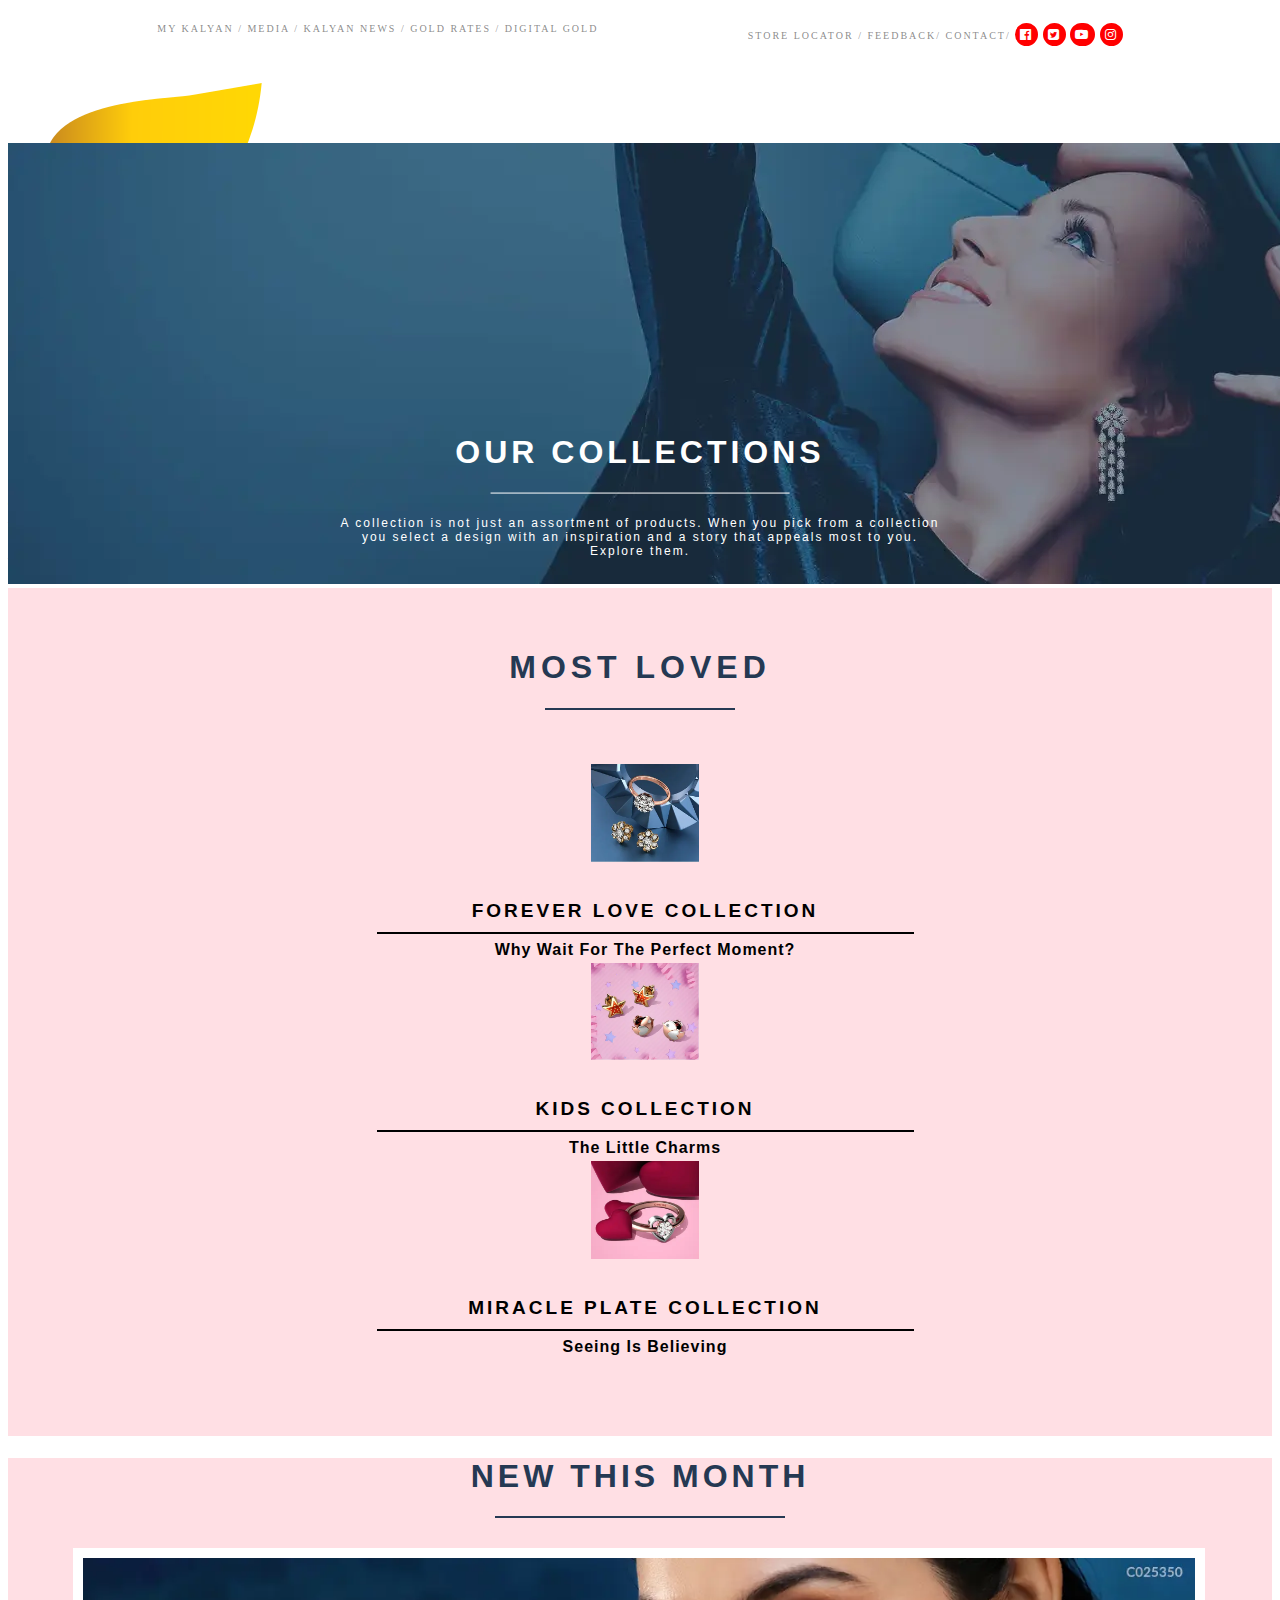
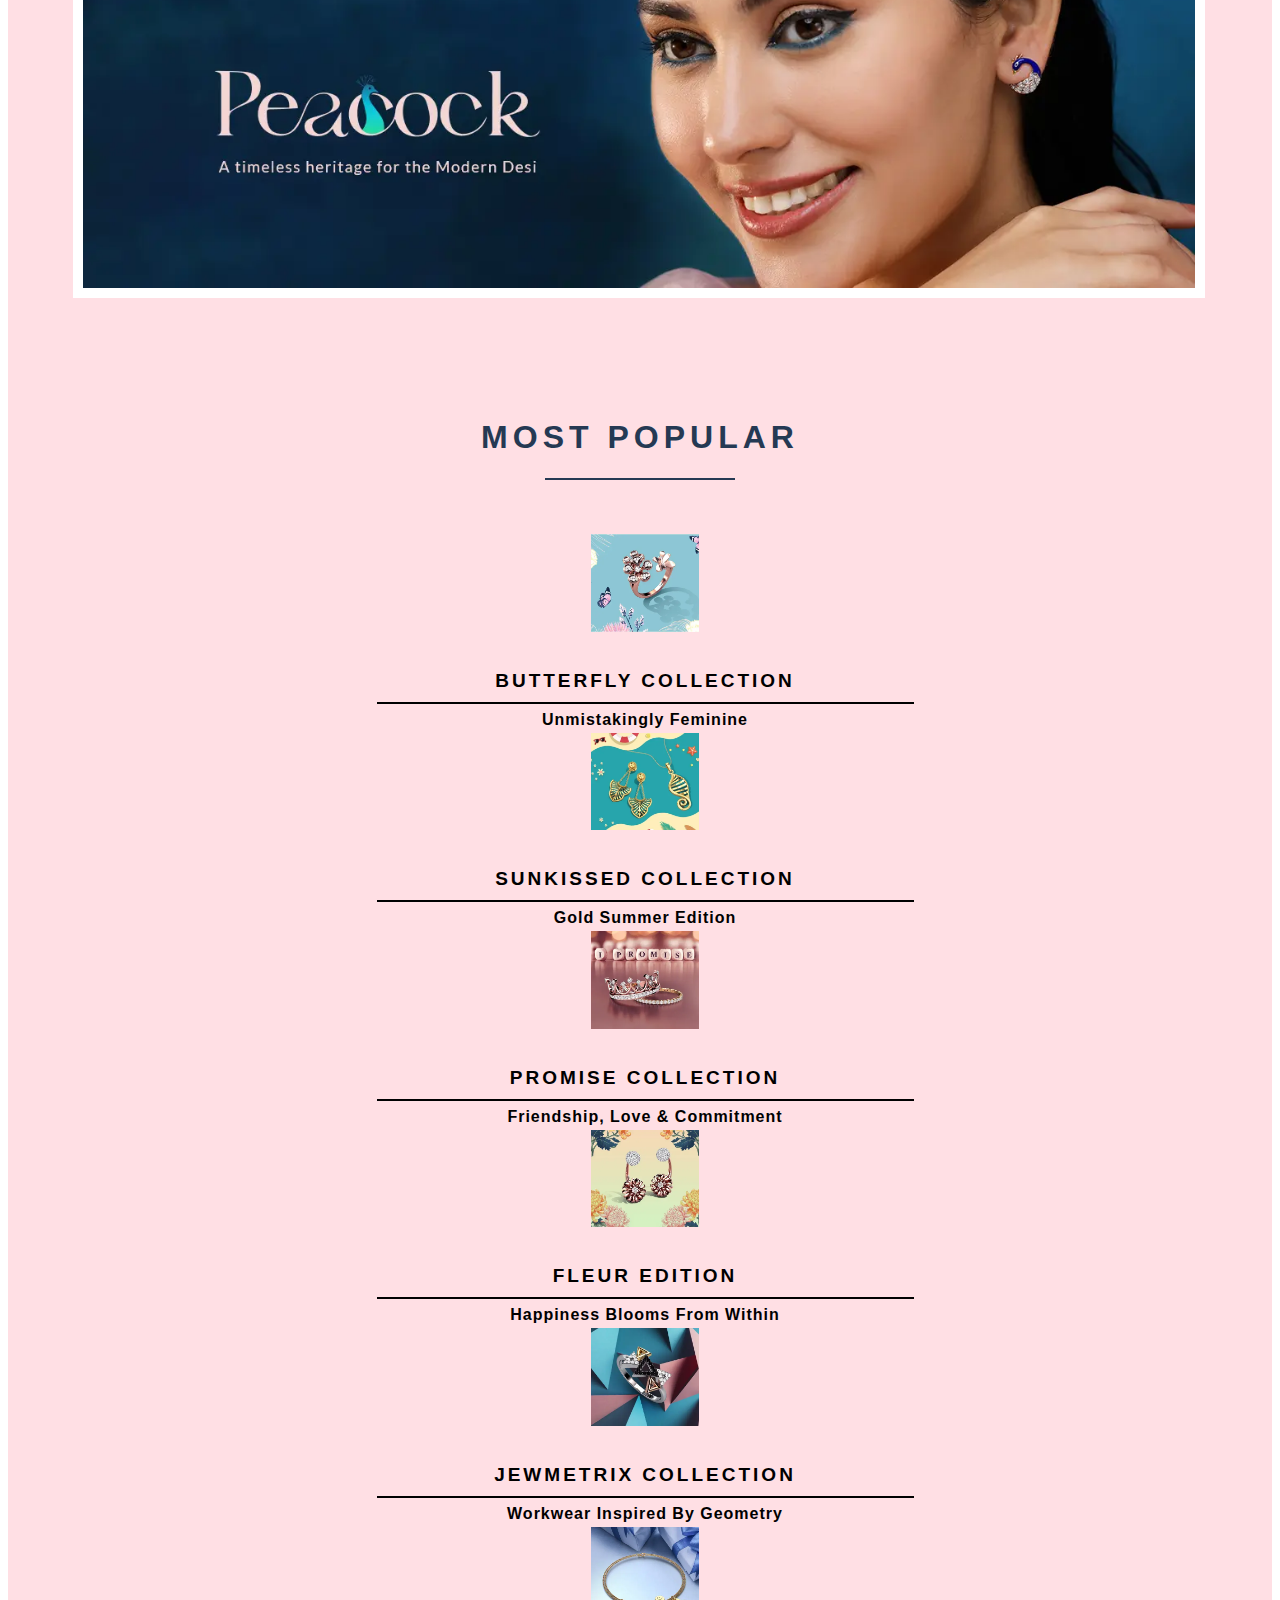
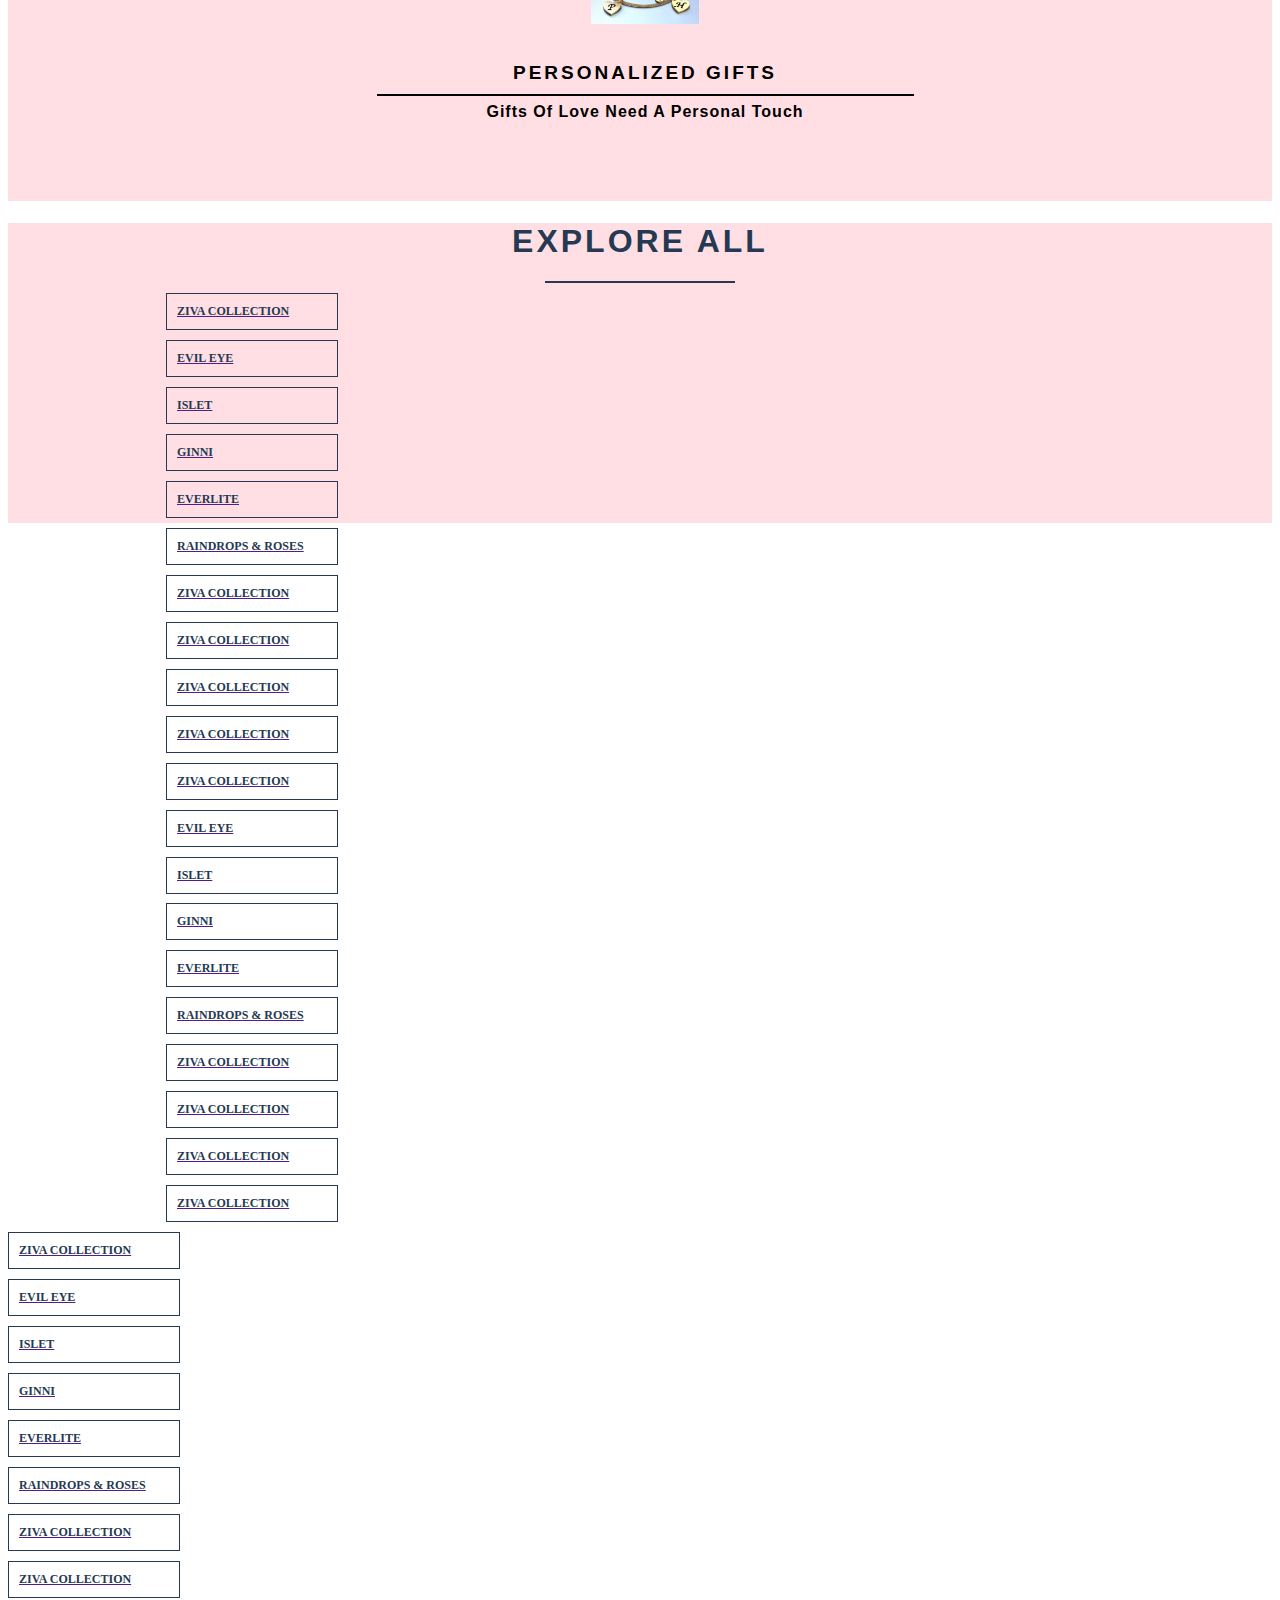
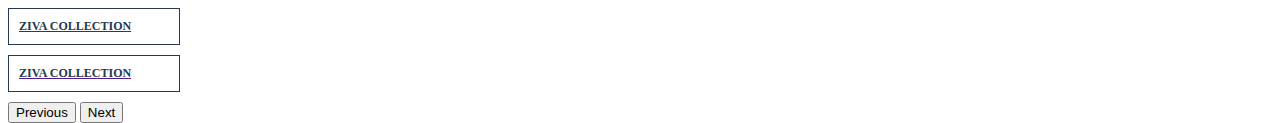
==== index.html @ 97c2c092 "added" ====
<!DOCTYPE html>
<html lang="en">
<head>
    <meta charset="UTF-8">
    <meta name="viewport" content="width=device-width, initial-scale=1.0">
    <title>Kalyan</title>
    <link href="https://cdn.jsdelivr.net/npm/bootstrap@5.1.3/dist/css/bootstrap.min.css" rel="stylesheet" integrity="sha384-1BmE4kWBq78iYhFldvKuhfTAU6auU8tT94WrHftjDbrCEXSU1oBoqyl2QvZ6jIW3" crossorigin="anonymous">
    <link rel="stylesheet" href="./css/style.css">
    <link rel="stylesheet" href="https://cdnjs.cloudflare.com/ajax/libs/font-awesome/4.7.0/css/font-awesome.min.css">
</head>
<body>
   <div class="container-fluid">
    <div class="container-fluid parent">
      
        <div class="left">
          <a href="">MY KALYAN /</a>
          <a href="">MEDIA /</a>
          <a href=""> KALYAN NEWS /</a>
          <a href=""> GOLD RATES /</a>
          <a href="">DIGITAL GOLD </a>
        </div>  
        <div class="right">
          <a href="">STORE LOCATOR /</a>
          <a href="">FEEDBACK/</a>
          <a href="">CONTACT/</a>
          
  
          <i class="fa fa-facebook-official" aria-hidden="true"></i>
          <i class="fa fa-twitter-square" aria-hidden="true"></i>
          <i class="fa fa-youtube-play" aria-hidden="true"></i>
          <i class="fa fa-instagram" aria-hidden="true"></i>
        </div>
      </div>
   <div class="container-fluid">
    <div class="row nav">
        <div class="col-lg-2 pb-5"><img src="./images/kalyan k logo.png" alt=""></div>
        <div class="col-lg-10">
            <div class="row">
                <div class="col-lg"><a href=""><span>OUR BRANDS</span></a></div>
                <div class="col-lg"><a href="">MUHURAT</a></div>
                <div class="col-lg"><a href="">SHOP ONLINE</a></div>
                <div class="col-lg"><a href="">JEWELLERY</a></div>
                <div class="col-lg"><a href="">ABOUT US</a></div>
                <div class="col-lg"><a href="">GIFT CARD</a></div>
                <div class="col-lg"><a href="">AMBASSADORS</a></div>
                <div class="col-lg"><a href="">INVESTORS</a></div>
                        
            </div>
        </div>
    </div>
   </div>

   <div class="banner">
    <div class="banimg"><img src="./images/banner.jpeg" alt=""></div>
    <div class="banlabel">
        <h1>OUR COLLECTIONS</h1>
        <div class="border1"></div>
        <P>A collection is not just an assortment of products. When you pick from a collection <br>
        you select a design with an inspiration and a story that appeals most to you. <br>Explore them.</P>
    </div>
    
   </div>

   <!-- most loved -->
   <!-- <div class="container-fluid most">

    <div class="heading1">
        <h2>MOST LOVED</h2>
        <div class="border2"></div>
        <div class="row mostlove ">
            <div class="col-lg-4 col-md-6 col-sm-12 img1 p-3"><img src="./images/miracleCollection.webp" alt="" ></div>
            <div class="col-lg-4 col-md-6 col-sm-12 img2 p-3"><img src="./images/kidsCollection.webp" alt=""></div>
            <div class="col-lg-4 col-md-6 col-sm-12 img3 p-3"><img src="./images/foreoverLoveCollection.webp" alt=""></div>
        </div>
    </div>

   </div> -->
   <!-- <div class="most-love">
        <h1 class="">MOST LOVED</h1>
        <div class="ul-most-love"></div>
        <div class="row images">
            <div class="col-lg-4 col-md-4 col-sm-12">
                <div class="p-2  bg-light mostimg1"><a href=""><img src="./images/miracleCollection.webp" alt="" class="w-100 h-100"></a>
                    <div class="mask flex-center rgba-rd-strong"><a href=""
                        class="position-absolute top-50 start-50 translate-middle">VIEW COLLECTIONS</a></div> 
                     
                </div>
                <div class="miracletxt">MIRACLE PLATE COLLECTION</div>   
                <div class="ul-miracletext"></div>
                <div class="txt-undr-miracle">Seeing Is Believing</div>
            </div>
            <div class="col-lg-4 col-md-4 col-sm-12">
                <div class="p-2  bg-light mostimg1"><a href=""><img src="./images/kidsCollection.webp " alt="" class="w-100 h-100"></a>
                    <div class="mask flex-center rgba-rd-strong"><a href=""
                        class="position-absolute top-50 start-50 translate-middle">VIEW COLLECTIONS</a></div></div>
                <div class="miracletxt">KIDS COLLECTION</div>
                <div class="ul-miracletext"></div>
                <div class="txt-undr-miracle">The Little Charms</div>
        </div>

        <div class="col-lg-4 col-md-4 col-sm-12">
            <div class="p-2  bg-light mostimg1"><a href=""><img src="./images/foreoverLoveCollection.webp " alt="" class="w-100 h-100"></a>
                <div class="mask flex-center rgba-rd-strong"><a href=""
                    class="position-absolute top-50 start-50 translate-middle">VIEW COLLECTIONS</a></div></div>
            <div class="miracletxt">FOREVER LOVE COLLECTION</div>
            <div class="ul-miracletext"></div>
            <div class="txt-undr-miracle">Why Wait For The Perfect Moment?</div>
    </div>
    

   </div>
   </div> -->

   <!-- most love -->

   <div class="most-loved">
    <h1 class="">MOST LOVED</h1>
    <div class="ul-most-loved"></div>
    <div class="row images-collection">
        <div class="col-lg-4 col-md-4 col-sm-12">
            <div class="p-1 bg-light colction-img"><a href=""><img src="./images/miracleCollection.webp"
                        alt="" class="w-100"></a>
                <div class="hide-btn"><a href=""
                        class="">VIEW COLLECTIONS</a></div>
            </div>
            <div>
                <div class="miracle-text">FOREVER LOVE COLLECTION</div>
                <div class="ul-miracle"></div>
                <div class="text-under-miracle">Why Wait For The Perfect Moment?</div>
            </div>
        </div>
        <div class="col-lg-4 col-md-4 col-sm-12">
            <div class="p-1 bg-light colction-img"><a href=""> <img src="./images/kidsCollection.webp" alt=""
                        class="w-100"></a> <div class="hide-btn">    <a href=""
                            class="">VIEW COLLECTIONS</a></div></div>
                            <div>
                                <div class="miracle-text">KIDS COLLECTION</div>
                                <div class="ul-miracle"></div>
                                <div class="text-under-miracle">The Little Charms</div>
                            </div>
        </div>
        <div class="col-lg-4 col-md-4 col-sm-12">
            <div class="p-1 bg-light colction-img"><a href=""> <img src="./images/foreoverLoveCollection.webp" alt="" class="w-100"></a> <div class="hide-btn"><a href=""
                            class="">VIEW COLLECTIONS</a></div></div>
                            <div>
                                <div class="miracle-text">MIRACLE PLATE COLLECTION</div>
                                <div class="ul-miracle"></div>
                                <div class="text-under-miracle">Seeing Is Believing</div>
                            </div>
        </div>
    </div>
</div>

   <!-- new this month -->
   <div class="new month">
    <h1>NEW THIS MONTH</h1>
    <div class="ul-month"></div>
    <div class="peakokimg"><img src="./images/Peacock-Collection-Landing-Page-Banner.webp" alt=""></div>
   </div>

   <!-- most popular -->
    
   <div class="most-loved">
    <h1 class="">MOST POPULAR</h1>
    <div class="ul-most-loved"></div>
    <div class="row images-collection">
        <div class="col-lg-4 col-md-4 col-sm-12 mostpopular ">
            <div class="p-1 bg-light colction-img"><a href=""><img src="./images/butterFlyCollection.webp"
                        alt="" class="w-100"></a>
                <div class="hide-btn"><a href=""
                        class="">VIEW COLLECTIONS</a></div>
            </div>
            <div>
                <div class="miracle-text">BUTTERFLY COLLECTION</div>
                <div class="ul-miracle"></div>
                <div class="text-under-miracle">Unmistakingly Feminine</div>
            </div>
        </div>
        <div class="col-lg-4 col-md-4 col-sm-12 mostpopular">
            <div class="p-1 bg-light colction-img"><a href=""> <img src="./images/sunkissedCollection.webp" alt=""
                        class="w-100"></a> <div class="hide-btn">    <a href=""
                            class="">VIEW COLLECTIONS</a></div></div>
                            <div>
                                <div class="miracle-text">SUNKISSED COLLECTION</div>
                                <div class="ul-miracle"></div>
                                <div class="text-under-miracle">Gold Summer Edition</div>
                            </div>
        </div>
        <div class="col-lg-4 col-md-4 col-sm-12 mostpopular ">
            <div class="p-1 bg-light colction-img"><a href=""> <img src="./images/promiseRing.webp" alt="" class="w-100"></a> <div class="hide-btn"><a href=""
                            class="">VIEW COLLECTIONS</a></div></div>
                            <div>
                                <div class="miracle-text">PROMISE COLLECTION</div>
                                <div class="ul-miracle"></div>
                                <div class="text-under-miracle">Friendship, Love & Commitment</div>
                            </div>
        </div>
        <div class="col-lg-4 col-md-4 col-sm-12 mostpopular pt-5">
            <div class="p-1 bg-light colction-img"><a href=""><img src="./images/fluerEditions.webp"
                        alt="" class="w-100"></a>
                <div class="hide-btn"><a href=""
                        class="">VIEW COLLECTIONS</a></div>
            </div>
            <div>
                <div class="miracle-text">FLEUR EDITION</div>
                <div class="ul-miracle"></div>
                <div class="text-under-miracle">Happiness Blooms From Within</div>
            </div>
        </div>
        <div class="col-lg-4 col-md-4 col-sm-12 mostpopular pt-5">
            <div class="p-1 bg-light colction-img"><a href=""><img src="./images/gewmetricCollection.webp"
                        alt="" class="w-100"></a>
                <div class="hide-btn"><a href=""
                        class="">VIEW COLLECTIONS</a></div>
            </div>
            <div>
                <div class="miracle-text">JEWMETRIX COLLECTION</div>
                <div class="ul-miracle"></div>
                <div class="text-under-miracle">Workwear Inspired By Geometry</div>
            </div>
        </div>
        <div class="col-lg-4 col-md-4 col-sm-12 mostpopular pt-5">
            <div class="p-1 bg-light colction-img"><a href=""><img src="./images/personalizeGifts.webp"
                        alt="" class="w-100"></a>
                <div class="hide-btn"><a href=""
                        class="">VIEW COLLECTIONS</a></div>
            </div>
            <div>
                <div class="miracle-text">PERSONALIZED GIFTS</div>
                <div class="ul-miracle"></div>
                <div class="text-under-miracle">Gifts Of Love Need A Personal Touch</div>
            </div>
        </div>
    </div>
</div>

              <!-- explore all -->

    <div class="container-fluid explore">
        <h1>EXPLORE ALL</h1>
        <div class="ul-explore"></div>

        <div id="carouselExampleControls" class="carousel slide" data-bs-ride="carousel">
            <div class="carousel-inner">
              <div class="carousel-item active caro-main">
                <div class="row caro-row pt-5">
                    <div class="col-lg col-md-6 col-sm-6">
                        <a href=""><h2>ZIVA COLLECTION</h2></a>     
                    </div>
                    <div class="col-lg col-md-6 col-sm-6">
                        <a href=""><h2>EVIL EYE</h2></a>     
                    </div>
                    <div class="col-lg col-md-6 col-sm-6">
                        <a href=""><h2>ISLET</h2></a>     
                    </div>
                    <div class="col-lg col-md-6 col-sm-6">
                        <a href=""><h2>GINNI</h2></a>     
                    </div>
                    <div class="col-lg col-md-6 col-sm-6">
                        <a href=""><h2>EVERLITE</h2></a>     
                    </div>
                </div>
                <div class="row caro-row">
                    <div class="col-lg col-md-6 col-sm-6">
                        <a href=""><h2>RAINDROPS & ROSES</h2></a>     
                    </div>
                    <div class="col-lg col-md-6 col-sm-6">
                        <a href=""><h2>ZIVA COLLECTION</h2></a>     
                    </div>
                    <div class="col-lg col-md-6 col-sm-6">
                        <a href=""><h2>ZIVA COLLECTION</h2></a>     
                    </div>
                    <div class="col-lg col-md-6 col-sm-6">
                        <a href=""><h2>ZIVA COLLECTION</h2></a>     
                    </div>
                    <div class="col-lg col-md-6 col-sm-6">
                        <a href=""><h2>ZIVA COLLECTION</h2></a>     
                    </div>
                </div>
              </div>
              <div class="carousel-item caro-main">
                <div class="row caro-row pt-5">
                    <div class="col-lg col-md-6 col-sm-6">
                        <a href=""><h2>ZIVA COLLECTION</h2></a>     
                    </div>
                    <div class="col-lg col-md-6 col-sm-6">
                        <a href=""><h2>EVIL EYE</h2></a>     
                    </div>
                    <div class="col-lg col-md-6 col-sm-6">
                        <a href=""><h2>ISLET</h2></a>     
                    </div>
                    <div class="col-lg col-md-6 col-sm-6">
                        <a href=""><h2>GINNI</h2></a>     
                    </div>
                    <div class="col-lg col-md-6 col-sm-6">
                        <a href=""><h2>EVERLITE</h2></a>     
                    </div>
                </div>
                <div class="row caro-row">
                    <div class="col-lg col-md-6 col-sm-6">
                        <a href=""><h2>RAINDROPS & ROSES</h2></a>     
                    </div>
                    <div class="col-lg col-md-6 col-sm-6">
                        <a href=""><h2>ZIVA COLLECTION</h2></a>     
                    </div>
                    <div class="col-lg col-md-6 col-sm-6">
                        <a href=""><h2>ZIVA COLLECTION</h2></a>     
                    </div>
                    <div class="col-lg col-md-6 col-sm-6">
                        <a href=""><h2>ZIVA COLLECTION</h2></a>     
                    </div>
                    <div class="col-lg col-md-6 col-sm-6">
                        <a href=""><h2>ZIVA COLLECTION</h2></a>     
                    </div>
                </div>

                
              </div>
              <div class="carousel-item">
                <div class="row caro-row pt-5">
                    <div class="col-lg col-md-6 col-sm-6">
                        <a href=""><h2>ZIVA COLLECTION</h2></a>     
                    </div>
                    <div class="col-lg col-md-6 col-sm-6">
                        <a href=""><h2>EVIL EYE</h2></a>     
                    </div>
                    <div class="col-lg col-md-6 col-sm-6">
                        <a href=""><h2>ISLET</h2></a>     
                    </div>
                    <div class="col-lg col-md-6 col-sm-6">
                        <a href=""><h2>GINNI</h2></a>     
                    </div>
                    <div class="col-lg col-md-6 col-sm-6">
                        <a href=""><h2>EVERLITE</h2></a>     
                    </div>
                </div>
                <div class="row caro-row">
                    <div class="col-lg col-md-6 col-sm-6">
                        <a href=""><h2>RAINDROPS & ROSES</h2></a>     
                    </div>
                    <div class="col-lg col-md-6 col-sm-6">
                        <a href=""><h2>ZIVA COLLECTION</h2></a>     
                    </div>
                    <div class="col-lg col-md-6 col-sm-6">
                        <a href=""><h2>ZIVA COLLECTION</h2></a>     
                    </div>
                    <div class="col-lg col-md-6 col-sm-6">
                        <a href=""><h2>ZIVA COLLECTION</h2></a>     
                    </div>
                    <div class="col-lg col-md-6 col-sm-6">
                        <a href=""><h2>ZIVA COLLECTION</h2></a>     
                    </div>
                </div>
              </div>
              </div>
            </div>
            <button class="carousel-control-prev" type="button" data-bs-target="#carouselExampleControls" data-bs-slide="prev">
              <span class="carousel-control-prev-icon" aria-hidden="true"></span>
              <span class="visually-hidden">Previous</span>
            </button>
            <button class="carousel-control-next" type="button" data-bs-target="#carouselExampleControls" data-bs-slide="next">
              <span class="carousel-control-next-icon" aria-hidden="true"></span>
              <span class="visually-hidden">Next</span>
            </button>
          </div>
                

            </div>
   </div>

        

    

   
  












    <script src="https://cdn.jsdelivr.net/npm/@popperjs/core@2.10.2/dist/umd/popper.min.js" integrity="sha384-7+zCNj/IqJ95wo16oMtfsKbZ9ccEh31eOz1HGyDuCQ6wgnyJNSYdrPa03rtR1zdB" crossorigin="anonymous"></script>
<script src="https://cdn.jsdelivr.net/npm/bootstrap@5.1.3/dist/js/bootstrap.min.js" integrity="sha384-QJHtvGhmr9XOIpI6YVutG+2QOK9T+ZnN4kzFN1RtK3zEFEIsxhlmWl5/YESvpZ13" crossorigin="anonymous"></script>
</body>
</html>
---- css/style.css ----
@import url('https://fonts.googleapis.com/css2?family=Poppins:wght@200&family=Quicksand&display=swap');





  .parent{
    display: flex;
    flex-wrap:wrap;
    justify-content: space-evenly;
    letter-spacing: 2px;
    padding-top: 15px;
    font-size: x-small;
    
    height: 10px;

}
.parent a{
    text-decoration: none;
    color: rgba(128, 128, 128, 0.905);

}
.parent a:hover{
    color: black;
}
.parent i{
    padding-left: 20px;
    border: 3px solid red;
    background-color: red;
    font-size: small;
    border-radius: 100px;
    color:white;
    padding:2px;
   

}
.parent i:hover{
    color: black;
}   
.container-fluid{
    
    height: 60px;
}
.nav-bar{
    display: flex;
    flex-wrap: wrap;
    height: 50px;
    width: 100%;
    justify-content: space-between;
    position: relative;
    
}
.left img{
    height: 50px;
    margin-right:0 ;
    position: absolute;
    margin-right: 10px;
    bottom: 30px;
    left: 4%;
    
}
.right-nav a{
    margin-right: 50px;
    
    text-decoration: none;
    color: #777171;
    text-align: center;
    font-family:-apple-system,BlinkMacSystemFont,"Segoe UI",Roboto,"Helvetica Neue",Arial,sans-serif,"Apple Color Emoji","Segoe UI Emoji","Segoe UI Symbol";
    font-size: 15px;
    font-weight: 600;
}
.right-nav span{
    border-bottom: 2px solid red;
    color: red;
}
.right-nav a:hover{
    color: red;
    border-bottom: 2px solid red;
}


/* 
.row a{
    text-decoration: none;
    color: rgb(114, 113, 113);
    font-family: 'Poppins', sans-serif;
font-family: 'Quicksand', sans-serif;
font-weight: bold;

    font-size: small;
    margin-right: 20px;
    text-align: center;
    
}
.container-fluid .row{
    /* padding-top: 20px; */
/* }

.nav a:hover{
    border-bottom: 2px solid red;
    color: red;
}
.row span{
    border-bottom: 2px solid red;
    color: red;
}
.row img{
    height: 70px;
    padding-bottom: 5px;
    margin-left: 10px;
} */ */
.banner img{
    /* background-size: cover; */
    width:10% !important;
    position: relative;
}
.banlabel{
    position: absolute;
    top: 55%;
    left: 50%;
    transform: translate(-50%,-50%);
    
    
}
.banlabel p{
    text-align: center;
    padding-top: 10px;
    color: white;
    margin-bottom: 20px;
    font-family: Arial, Helvetica, sans-serif;
    letter-spacing: 2px;
    font-size: 12px;
    
}
.banlabel h1{
   
    
    color: white;
    font-weight: 600;
    letter-spacing: 4px;
    text-align: center;
    font-family: 'Lato', sans-serif;
  
}
.border1{
    border-bottom: 1px solid rgb(255, 255, 255);
    width: 50%;
   margin: auto;
    
    
}

                           /* ////////////////////MOST LOVE///////////// */
/* .most-love{
    background-color: rgb(250, 220, 224);
    height: 600px;
}
 .most-love h1{
    text-align: center;
    padding-top: 20px;
    font-family: system-ui, -apple-system, BlinkMacSystemFont, 'Segoe UI', Roboto, Oxygen, Ubuntu, Cantarell, 'Open Sans', 'Helvetica Neue', sans-serif;
    letter-spacing: 5px;
 }
 .mostimg1{
    padding-left: 70px;
 }
 .mostimg1 img{
    padding-right: 20px;
 }
 .ul-most-love{
    border-bottom: 2px solid black;
    width: 15%;
    margin-left: 530px;
 }
 .images{
    margin-left: 15px;
    padding-top: 40px;
 }
  .mostimg2{
    padding-left: 70px;
  }
  .mostimg2 img{
    padding-right: 20px;
 }
 .miracletxt{
    text-align: center;
    padding-top: 30px;
    letter-spacing: 3px ;
    font-family: 'Lato', sans-serif;
    font-weight: 500;
    font-size: large;
 }
 .ul-miracletext{
    border-bottom: 2px solid black;
    width: 50%;
    margin: auto;
    padding-top: 5px;
 }
 .txt-undr-miracle{
    text-align: center;
    font-family: 'Lato', sans-serif;
    font-weight: 500;
    font-size: large;
    padding-top: 10px;
 }
 .mostimg1 img:hover{
    filter: brightness(.3);
    transition: 0.5s;
 }
 .mostimg1{
    position: relative;
}
.mostimg1 a{
   
    color: white;
    text-decoration: none;
    border: 1px solid white;
   width: 210px;
   height: 40px;
   padding-top: 7px;
   
}
.mostimg1 a:hover{
    border: 2px solid white;
    color: white;
    display: inline;
} */
.most-loved{
    text-align: center;
    background-color: rgb(255, 223, 228);
    height: auto;
    width: 100%;
    padding-top: 40px;
    padding-bottom: 80px;
}
.most-loved h1{
    font-family:-ap ple-system,BlinkMacSystemFont,"Segoe UI",Roboto,"Helvetica Neue",Arial,sans-serif,"Apple Color Emoji","Segoe UI Emoji","Segoe UI Symbol";
    font-size: 32px;
    color: #253953;
    letter-spacing: 5px;
}
.ul-most-loved{
    border-bottom: 2px solid #253953;
    width: 190px;
    margin: auto;
}
.images-collection{
    padding-top: 50px;
   
    padding-left: 100px;
    padding-right: 90px;
}
.images-collection img{
    width: 10%;
    height: 10%;
}
.images-collection img:hover{
    /* -webkit-filter: brightness(.5); */
    filter: brightness(.3);
    transition: 0.5s;
}
.colction-img{
    position:relative;
}
.colction-img img{
    /* padding-right: px;
    padding-top: px; */
    padding: 4px;
}

.hide-btn {
    transition: .5s ease;
    opacity: 0;
    position: absolute;
    top: 50%;
    left: 50%;
    transform: translate(-50%, -50%);
    -ms-transform: translate(-50%, -50%);
    text-align: center;
  }
  .colction-img:hover img{
    filter: brightness(0.2);
  }
  
  .colction-img:hover .hide-btn {
    opacity: 1;
  }
  .colction-img:hover .hide-btn a{
    /* opacity: 1; */
    color: white;
  }

  .hide-btn a{
    text-decoration: none;
    color: white;
  }
  .hide-btn {
    background-color: transparent;
    color: white;
    font-size: 16px;
    padding: 16px 32px;
  }
  
.colction-img{
    position: relative;
}
.colction-img .hide-btn{
   color: white;
   text-decoration: none;
   border: 1px solid white;
   width: 270px;
   height: 60px;
   padding-top: 17px;
   opacity: 0;
   
}
.ul-miracle{
    border-bottom: 2px solid black;
    width: 50%;
    margin: auto;
    margin-bottom: 7px;
}
.miracle-text{
    font-size: 19px;
    letter-spacing: 3px;
    padding-top: 30px;
    padding-bottom: 10px;
    font-family: -apple-system,BlinkMacSystemFont,"Segoe UI",Roboto,"Helvetica Neue",Arial,sans-serif,"Apple Color Emoji","Segoe UI Emoji","Segoe UI Symbol";
    font-weight: 600;
}
.text-under-miracle{
    font-family: -apple-system,BlinkMacSystemFont,"Segoe UI",Roboto,"Helvetica Neue",Arial,sans-serif,"Apple Color Emoji","Segoe UI Emoji","Segoe UI Symbol";
    font-weight: 600;
    letter-spacing: 1px;
}



                   /*////////////////////////////// new this month////////////////////////////////////////// */

.new.month{
    background-color: rgb(255, 223, 228);  
    height: 500px;
}
.new.month h1{
    text-align: center;
    color: #253953;
    font-family: -apple-system,BlinkMacSystemFont,"Segoe UI",Roboto,"Helvetica Neue",Arial,sans-serif,"Apple Color Emoji","Segoe UI Emoji","Segoe UI Symbol";
    letter-spacing: 4px;
}
.ul-month{
    border-bottom: 2px solid #253953;
    width: 23%;
    margin: auto;
}
.peakokimg img {
    width: 88%;
    margin-top: 30px;
    margin-left: 65px;
    border: 10px solid white;
    

}
.explore{
    background-color:  rgb(255, 223, 228);
    height: 300px;
}
.explore h1{
    text-align: center;
    letter-spacing: 3px;
    color: #253953;
    font-family:  -apple-system,BlinkMacSystemFont,"Segoe UI",Roboto,"Helvetica Neue",Arial,sans-serif,"Apple Color Emoji","Segoe UI Emoji","Segoe UI Symbol";

}
.ul-explore{
    border-bottom: 2px solid #253953;
    width: 15%;
    margin: auto;
}

.caro-row h2{
    font-size: 12px;
    color: #253953;
    border: 1px solid #253953;
    padding: 10px;
    font-weight: bold;
    width: 150px;
}
.caro-main .caro-row{
    width: 75%;
    margin: auto;
 
}
.caro-row h2:hover{
    background-color: #253953;
    color: white;
    transition: .5s;
}
/* explore */

.explore-all{
    background-color:  rgb(255, 223, 228);
    height: 300px;
}
.explore-all h1{
    text-align: center;
    letter-spacing: 4px;
    color: #253953;
    font-family:  -apple-system,BlinkMacSystemFont,"Segoe UI",Roboto,"Helvetica Neue",Arial,sans-serif,"Apple Color Emoji","Segoe UI Emoji","Segoe UI Symbol";

}
.caro-all{
    width: 75%;
    margin: auto;
    
    padding-left: 60px;
    padding-top: 5%;
}
.row-1 a{
    text-decoration: none;
}
.row-1 h2{
    font-size: 12px;
    color: #253953;
    border: 1px solid #253953;
    padding: 10px;
    text-align: center;
    font-weight: 600;
    width: 150px;
}
.icon {
    color:#253953;
    margin-top: 40px;
    padding: 22px 22px;
    font-weight: 200;
    border:1px solid #253953;
}
.row-1 h2:hover{
    background-color: #253953;
    color: white;
    transition: .5s;
}

       /* logo section */
.logo{
    width: 100%;
    background-color:  rgb(255, 223, 228);
    height: 400px;
}
.logo img{
    width: 70%;
    gap: 5px;
    cursor: pointer;
}
.logo span img {
    width:35%;
   justify-content: center;
}
.under1{
    text-align: right;
}
.under2{
    margin: 2%;
}
.rang {
    margin-top: 15px;
    width: 78%;
}
.ul-logo{
    border-bottom: 2px solid red;
    margin-top: 65px;
    width: 100%;
}

/* footer */

.bottom-bar1{
    height: 110px;
    background-color: #e6e7e2;
}
.bottom-bar1{
    display: flex;
    flex-wrap: wrap;
    gap: 5px;
    justify-content: center;
    
}
.right-icon{
    border: 2px solid red;
    padding: 4px;
    background-color: red;
    color: white;
    
}
.right-icon:hover{
    color: black;
}
.subscribe p{
    margin-top: 39px;
    border: 1px solid white;
    padding: 4px 4px;
    font-size: small;
    background-color: white;
    letter-spacing: 1px;

}
.email{
    margin-top: 38px;
    
}
.email input{
    border: none;
    padding: 3px;
}
.white{
    background-color: white;
    height: 300px;
    display: flex;
   
    
}
.b-left{
    width: 70%;
}
.b-right{
   width: 30%;
}
.left-child1{
    display: flex;
    margin-top: 40px;
   
    padding-left: 10%;
   gap: 5%;
}
.drop{
    border: 1px solid red;
    color: red;
    border-radius: 0px;
    letter-spacing: 1px;
    font-size: 10px;
    width: 155px;
}

.b-call i{
    font-size: small;
    color: red;
    border: 1px solid red;
    border-radius: 100%;
    padding: 5px 5px;
    
}
.b-call a{
    text-decoration: none;
    color: red;
    font-size: small;
    margin-left: 5px;
    font-family: 'Times New Roman', Times, serif;
}
.b-call a:hover{
    color: black;
}
.b-email{
    color: red;
    cursor: pointer;
    font-size: small;
    
}
.b-email:hover{
    color: black;
}
.b-logo i{
    padding-left: 7px;
    border: 3px solid red;
    background-color: red;
    font-size: small;
    border-radius: 100px;
    color:white;
    padding:2px;
   
}
.b-logo  span i{
    color: white;
    background-color:rgb(10, 189, 10);;
    border-color: rgb(10, 189, 10);
}
.left-child2{
    display: flex;
    margin-left: 10%;
    gap: 10%;
    padding-top: 10%;
}
.left-child2 p{
    font-size:x-small;
}
.ul-first{
        border-left: 1px solid black;
        height: 190px;
        
}
.b-right{
    margin-top: 50px;
}
.feedback{
    margin-top: 35px;
    gap: 20px;
    
}
.feedback input{
    border: none;
    border-bottom: 1px solid rgb(184, 181, 181);
    margin-bottom: 20px;
}
.feedback input::placeholder{
    
    font-size: small;
    font-family:Verdana, Geneva, Tahoma, sans-serif;
}
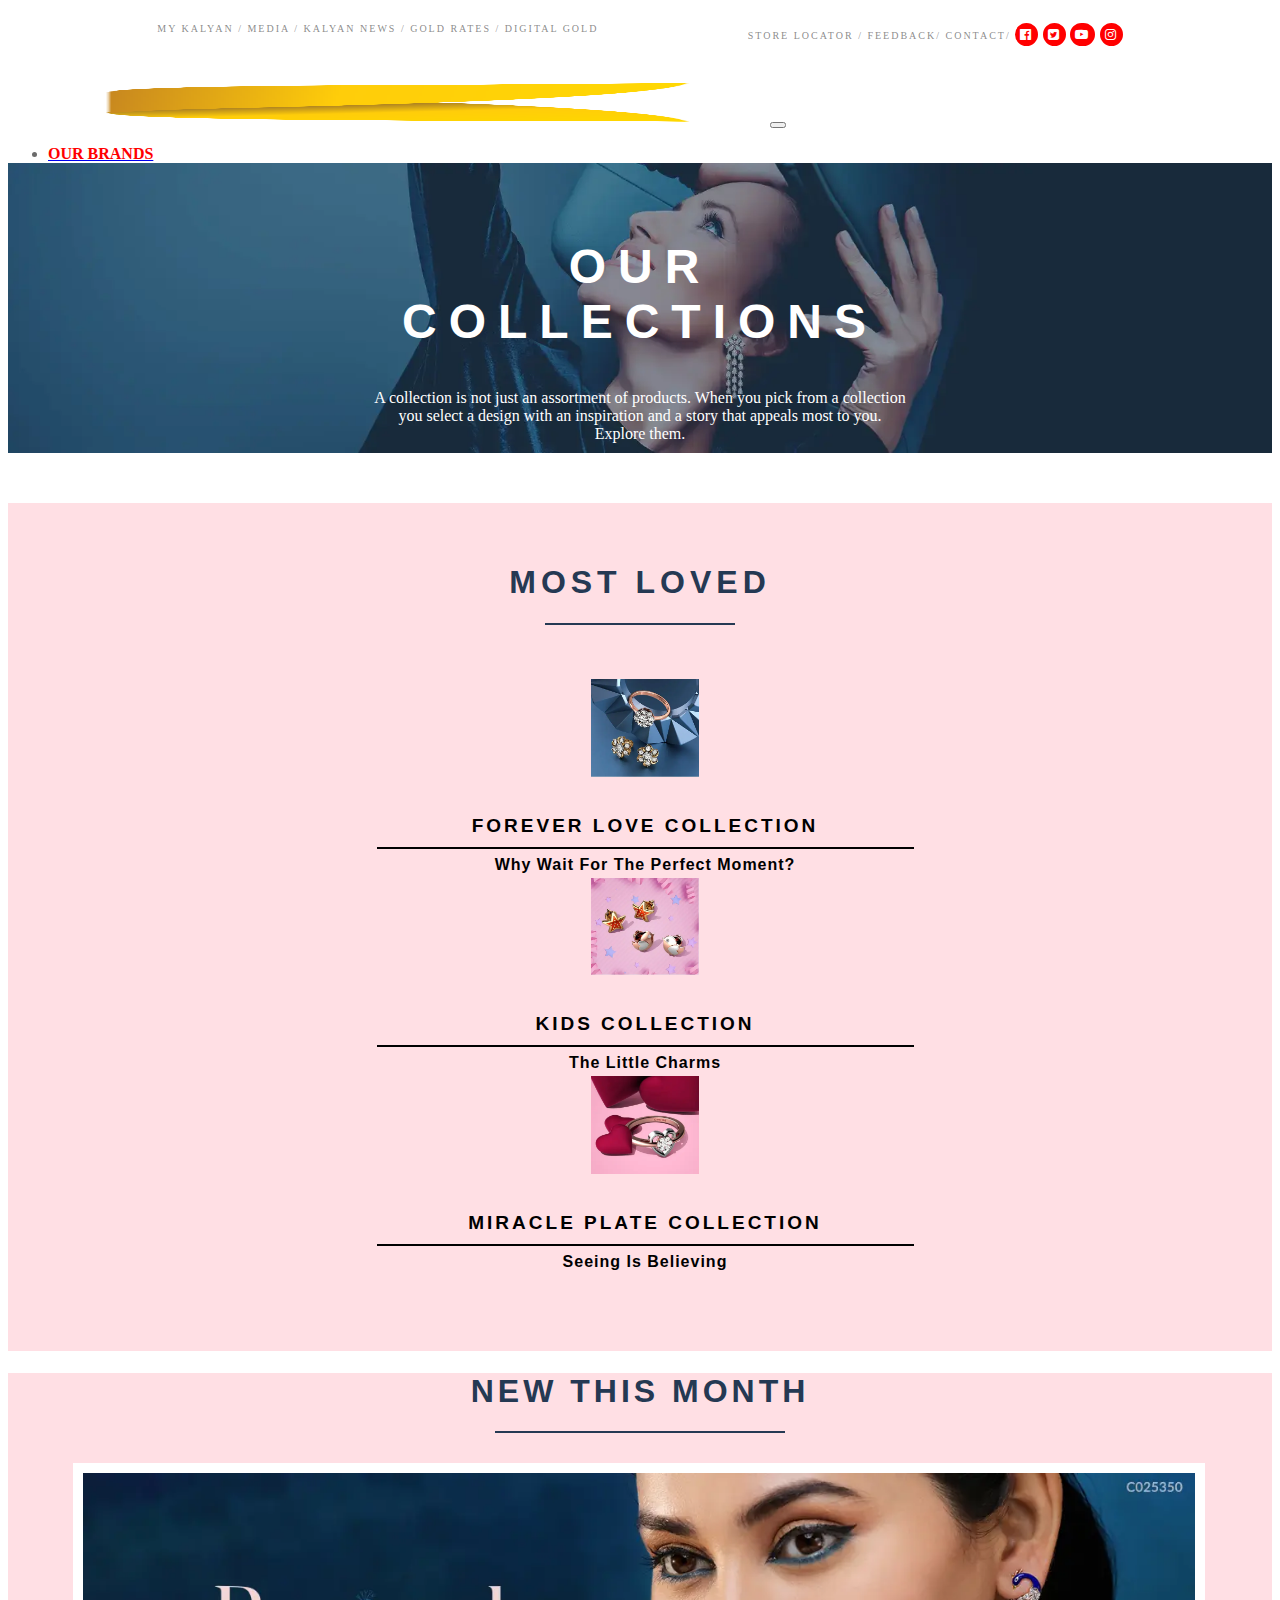
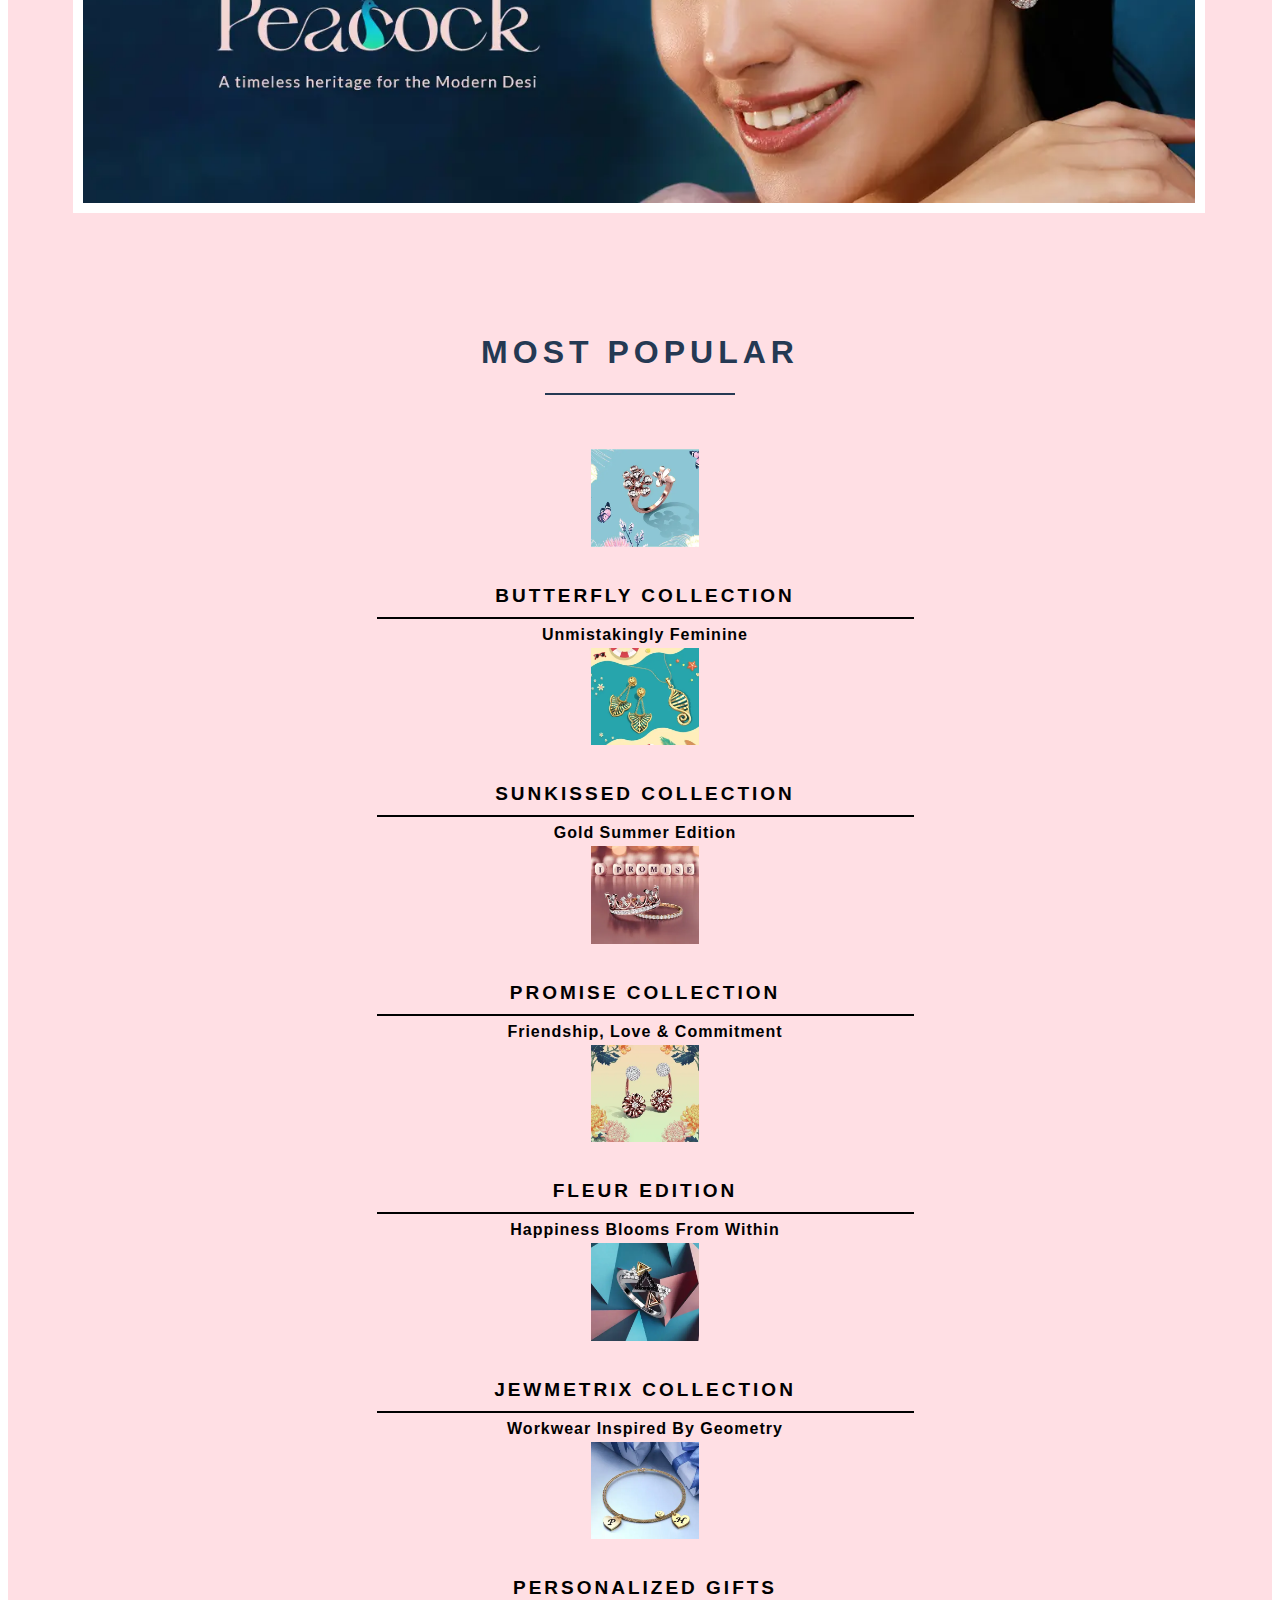
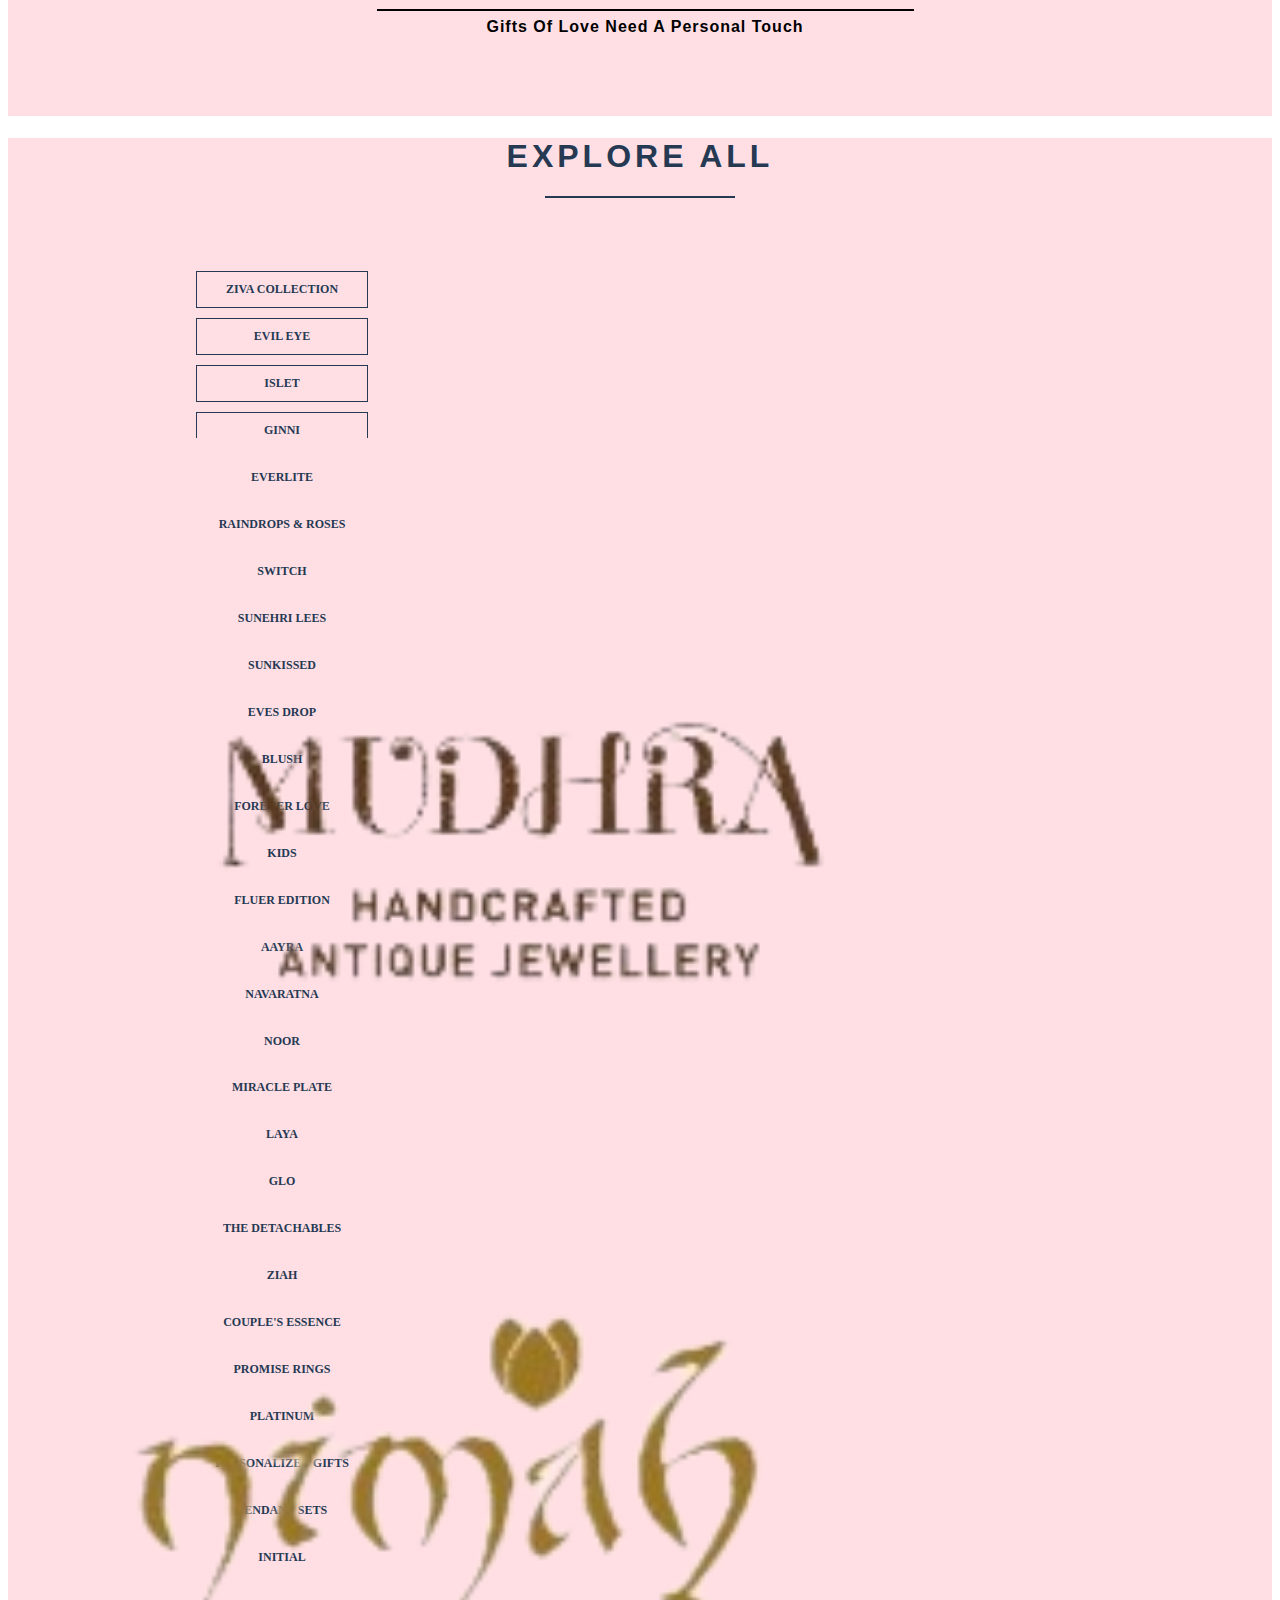
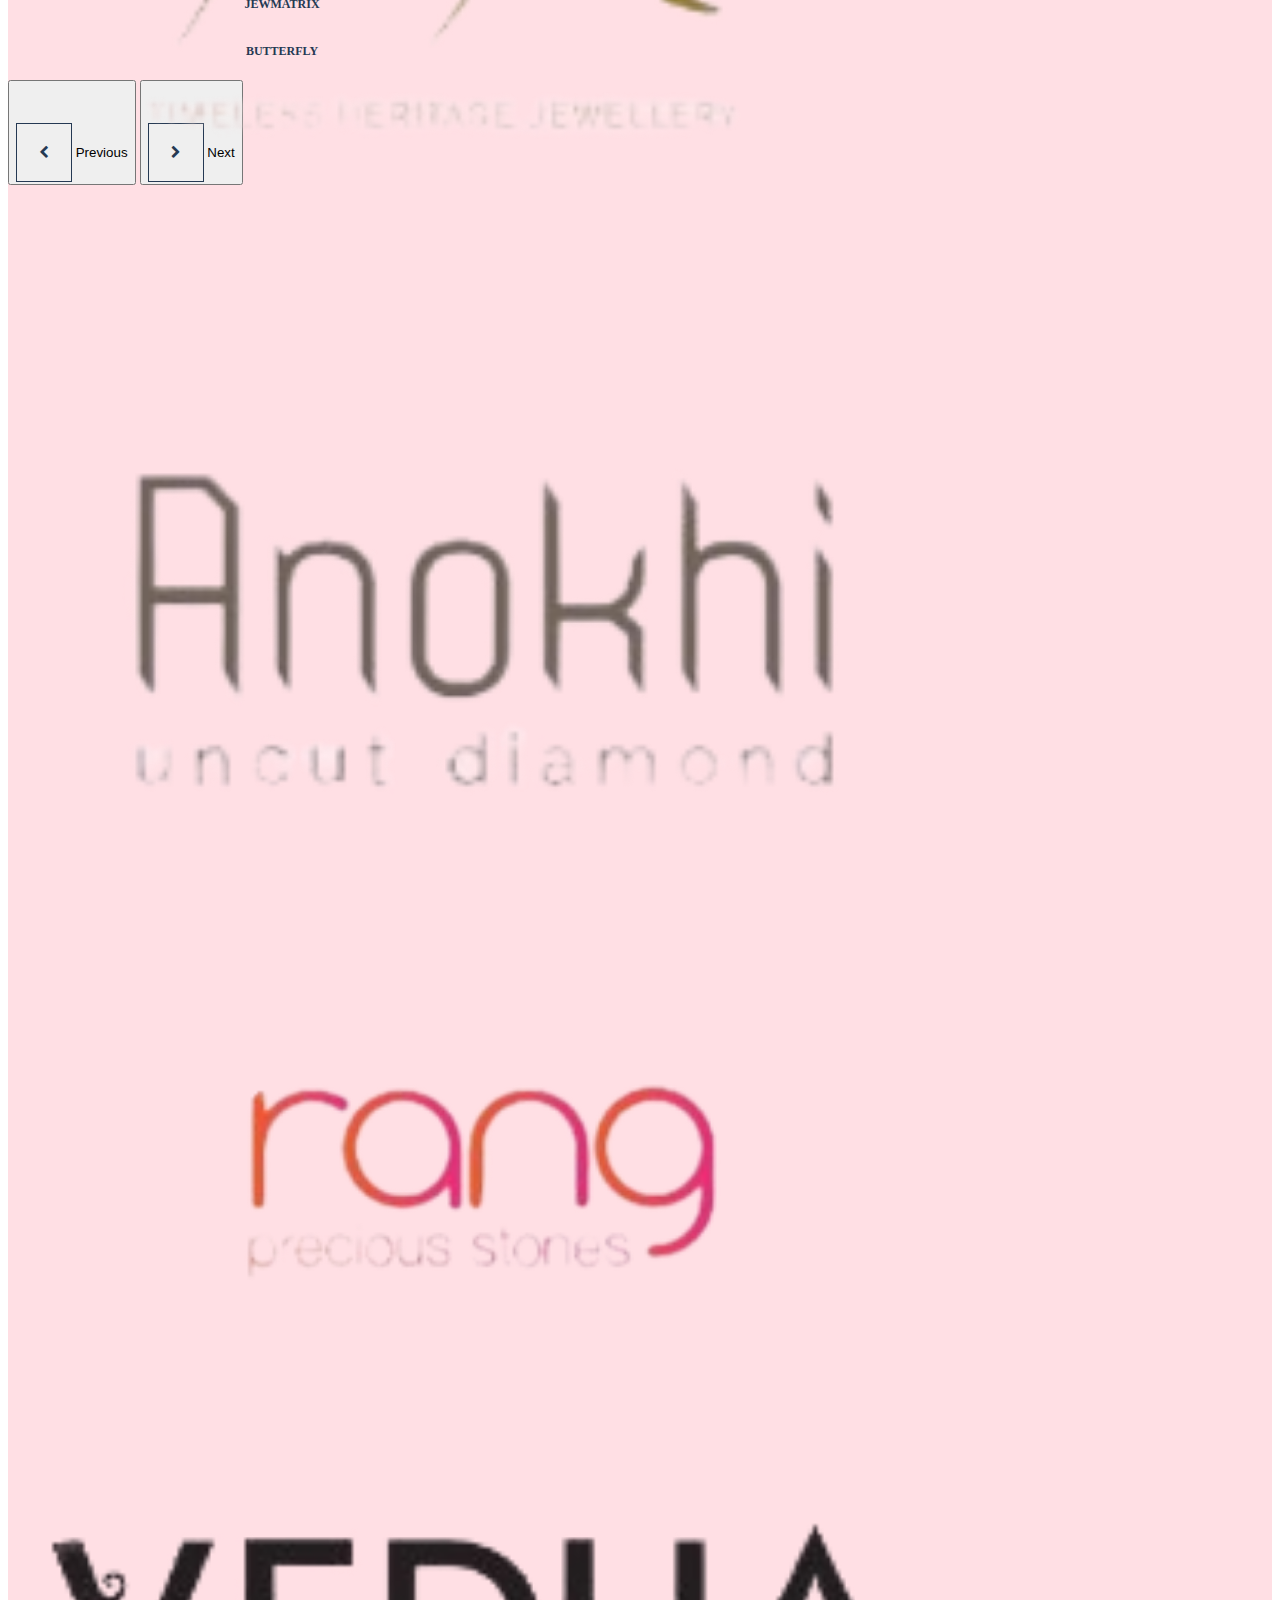
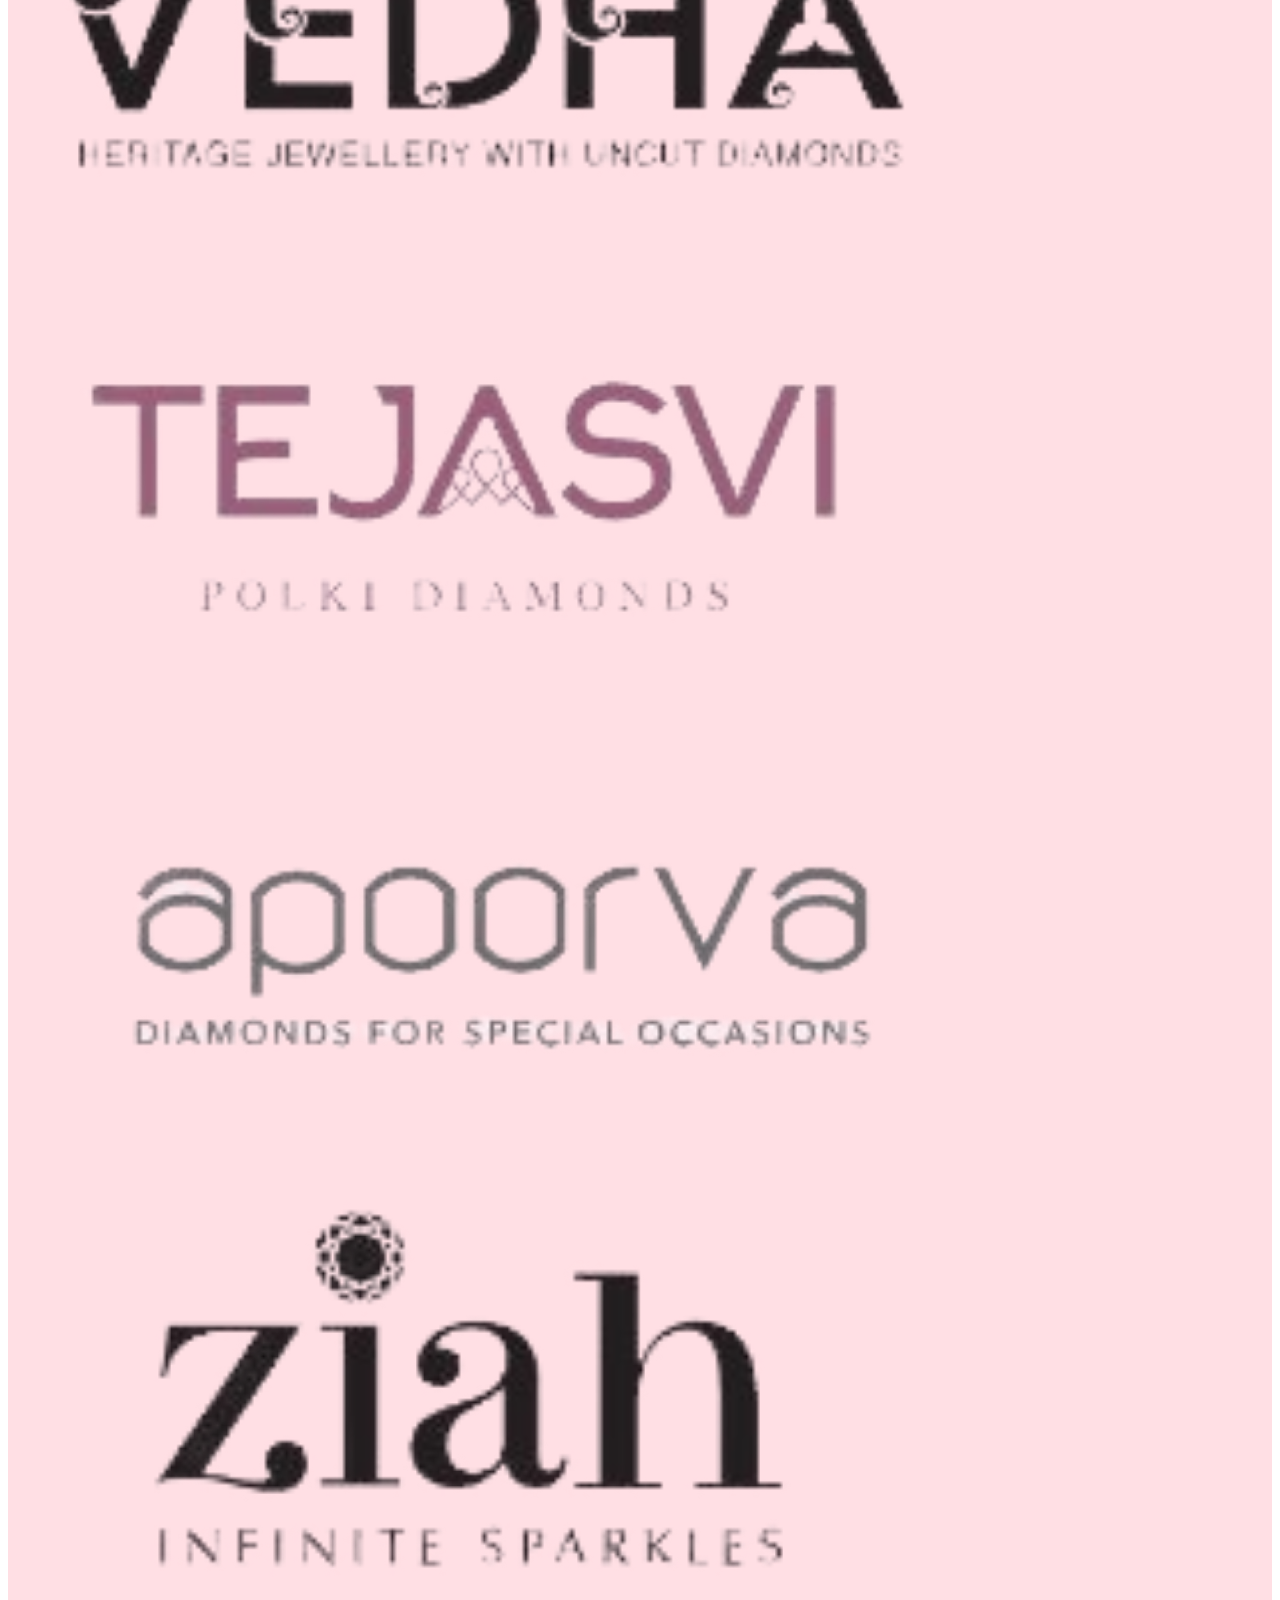
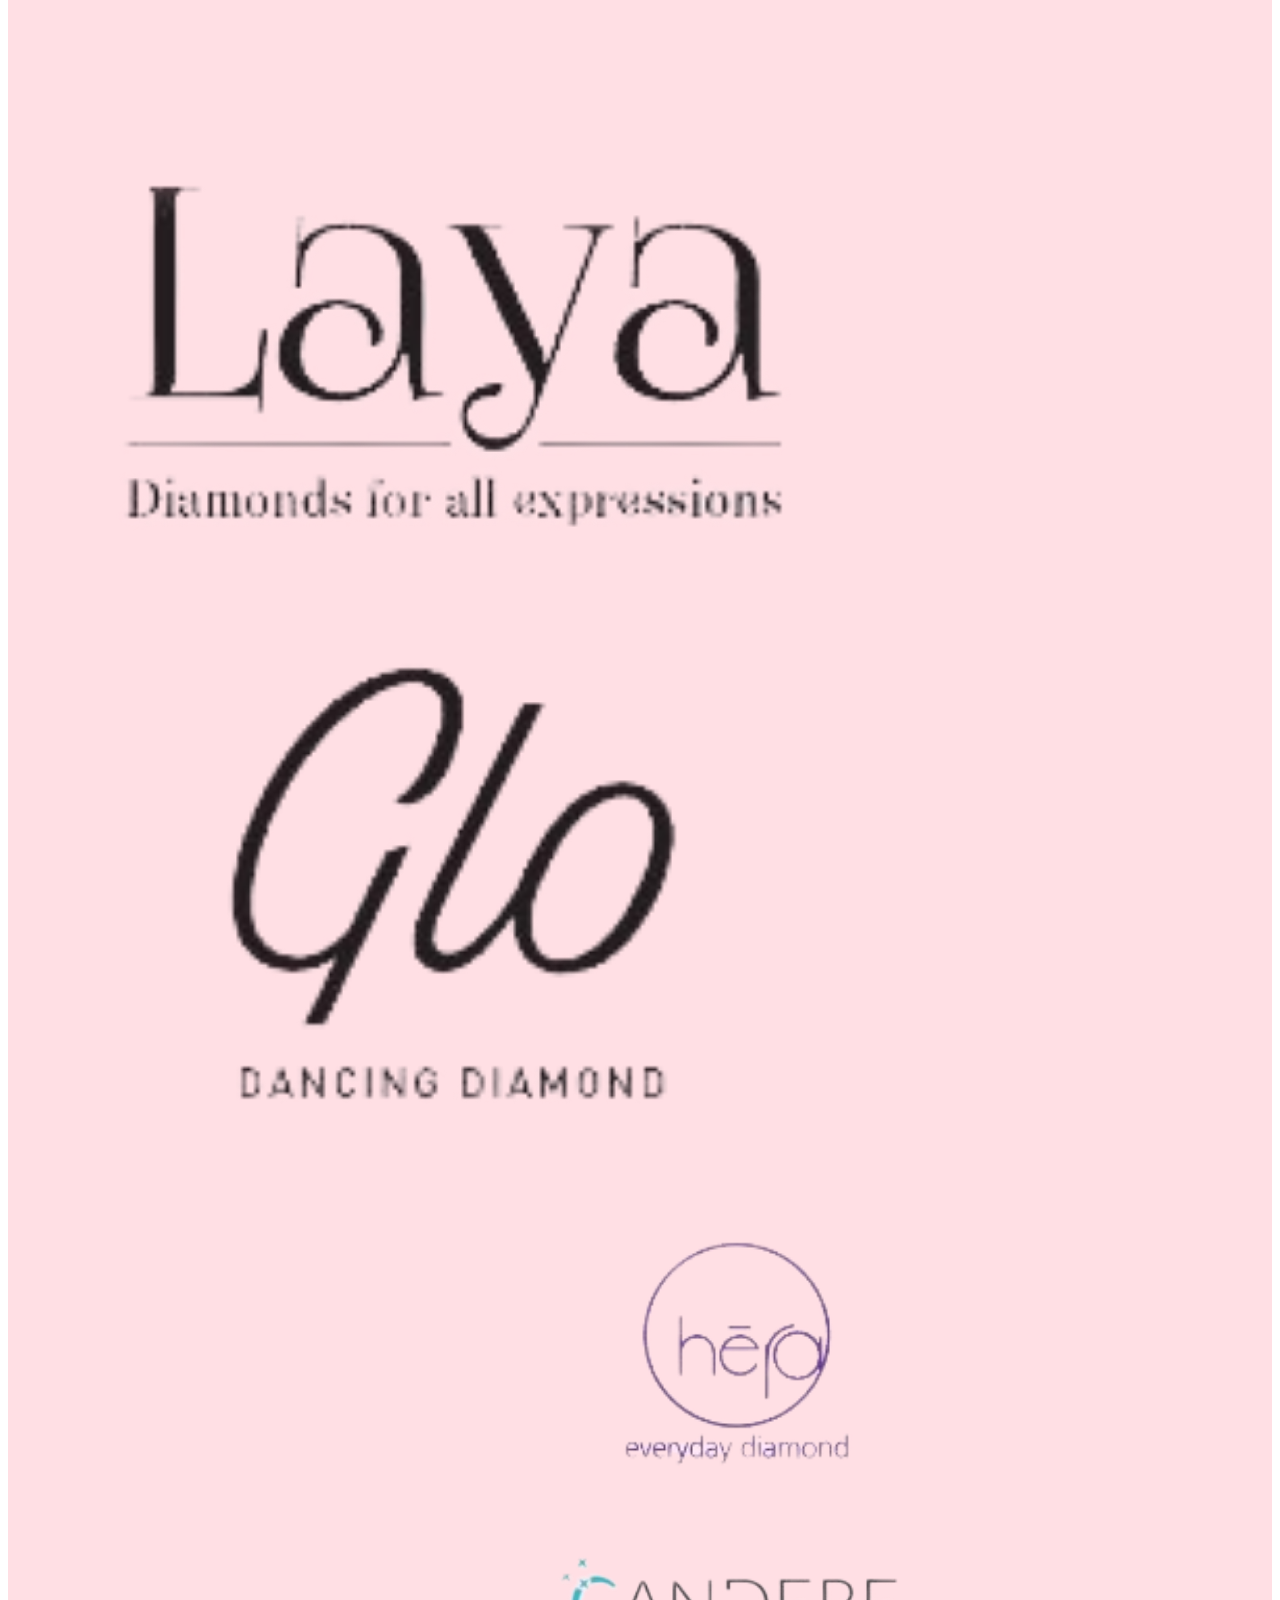
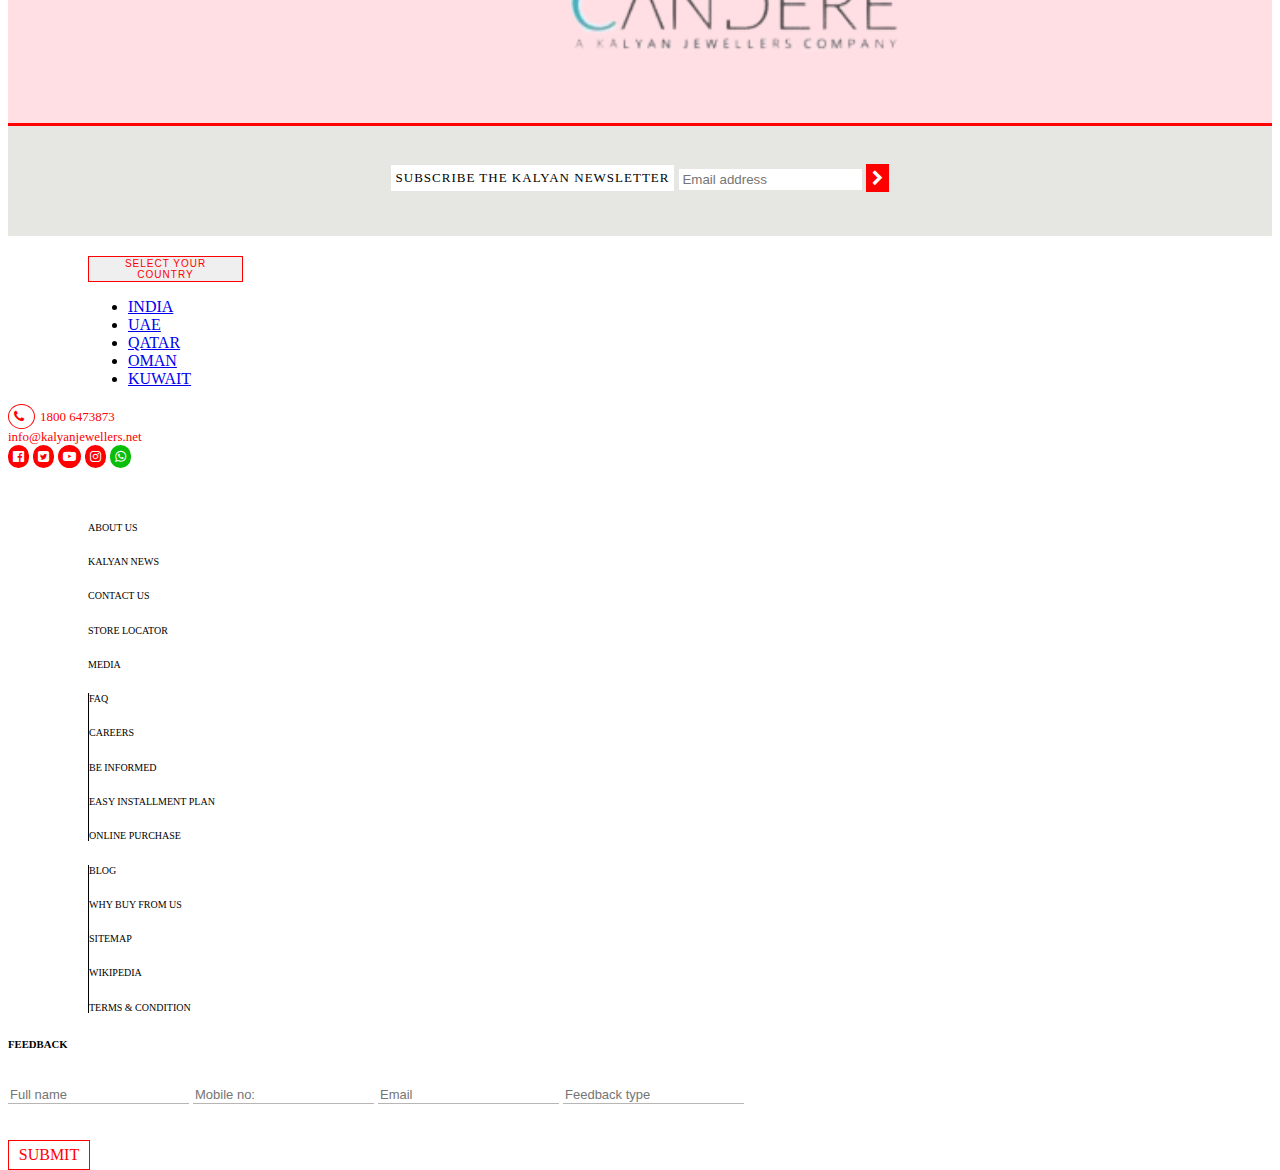
==== commit 6a28244a: "added" ====
--- a/index.html
+++ b/index.html
@@ -3,164 +3,173 @@
 <head>
     <meta charset="UTF-8">
     <meta name="viewport" content="width=device-width, initial-scale=1.0">
-    <title>Kalyan</title>
+    <title>kalyan</title>
     <link href="https://cdn.jsdelivr.net/npm/bootstrap@5.1.3/dist/css/bootstrap.min.css" rel="stylesheet" integrity="sha384-1BmE4kWBq78iYhFldvKuhfTAU6auU8tT94WrHftjDbrCEXSU1oBoqyl2QvZ6jIW3" crossorigin="anonymous">
     <link rel="stylesheet" href="./css/style.css">
     <link rel="stylesheet" href="https://cdnjs.cloudflare.com/ajax/libs/font-awesome/4.7.0/css/font-awesome.min.css">
 </head>
 <body>
-   <div class="container-fluid">
-    <div class="container-fluid parent">
+    <div class="container-fluid">
+
+        <div class="container-fluid parent">
       
-        <div class="left">
-          <a href="">MY KALYAN /</a>
-          <a href="">MEDIA /</a>
-          <a href=""> KALYAN NEWS /</a>
-          <a href=""> GOLD RATES /</a>
-          <a href="">DIGITAL GOLD </a>
-        </div>  
-        <div class="right">
-          <a href="">STORE LOCATOR /</a>
-          <a href="">FEEDBACK/</a>
-          <a href="">CONTACT/</a>
-          
-  
-          <i class="fa fa-facebook-official" aria-hidden="true"></i>
-          <i class="fa fa-twitter-square" aria-hidden="true"></i>
-          <i class="fa fa-youtube-play" aria-hidden="true"></i>
-          <i class="fa fa-instagram" aria-hidden="true"></i>
-        </div>
-      </div>
-   <div class="container-fluid">
-    <div class="row nav">
-        <div class="col-lg-2 pb-5"><img src="./images/kalyan k logo.png" alt=""></div>
-        <div class="col-lg-10">
-            <div class="row">
-                <div class="col-lg"><a href=""><span>OUR BRANDS</span></a></div>
-                <div class="col-lg"><a href="">MUHURAT</a></div>
-                <div class="col-lg"><a href="">SHOP ONLINE</a></div>
-                <div class="col-lg"><a href="">JEWELLERY</a></div>
-                <div class="col-lg"><a href="">ABOUT US</a></div>
-                <div class="col-lg"><a href="">GIFT CARD</a></div>
-                <div class="col-lg"><a href="">AMBASSADORS</a></div>
-                <div class="col-lg"><a href="">INVESTORS</a></div>
-                        
-            </div>
-        </div>
-    </div>
-   </div>
-
-   <div class="banner">
-    <div class="banimg"><img src="./images/banner.jpeg" alt=""></div>
-    <div class="banlabel">
-        <h1>OUR COLLECTIONS</h1>
-        <div class="border1"></div>
-        <P>A collection is not just an assortment of products. When you pick from a collection <br>
-        you select a design with an inspiration and a story that appeals most to you. <br>Explore them.</P>
+            <div class="left">
+              <a href="">MY KALYAN /</a>
+              <a href="">MEDIA /</a>
+              <a href=""> KALYAN NEWS /</a>
+              <a href=""> GOLD RATES /</a>
+              <a href="">DIGITAL GOLD </a>
+            </div>  
+            <div class="right">
+              <a href="">STORE LOCATOR /</a>
+              <a href="">FEEDBACK/</a>
+              <a href="">CONTACT/</a>
+              
+      
+              <i class="fa fa-facebook-official" aria-hidden="true"></i>
+              <i class="fa fa-twitter-square" aria-hidden="true"></i>
+              <i class="fa fa-youtube-play" aria-hidden="true"></i>
+              <i class="fa fa-instagram" aria-hidden="true"></i>
+            </div>
+        </div>
+
+          <!-- <div class="container-fluid nav-bar">
+            <div class="left">
+                <img src="./images/kalyan k logo.png" alt="">
+            </div>
+            <div class="right-nav">
+                <a href=""><span>OUR BRANDS</span></a>
+                <a href="">MUHURAT</a>
+                <a href="">SHOP ONLINE</a>
+                <a href="">JEWELLERY</a>
+                <a href="">ABOUT US</a>
+                <a href="">GIFT CARD</a>
+                <a href="">AMBASSADORS</a>
+                <a href="">INVESTORS</a>
+            </div>
+          </div> -->
+
+          <!-- second nav -->
+          <div class="container-fluid navbaar" id="second-head">
+            <nav class="navbar navbar-expand-lg navbar-light">
+                <div class="container-fluid">
+                    <a class="navbar-brand" href="#"><img src="./images/kalyan k logo.png" alt="" class="klyn-logo"></a>
+                    <button class="navbar-toggler" type="button" data-bs-toggle="collapse" data-bs-target="#navbarNav"
+                        aria-controls="navbarNav" aria-expanded="false" aria-label="Toggle navigation">
+                        <span class="navbar-toggler-icon"></span>
+                    </button>
+                    <div class="collapse navbar-collapse" id="navbarNav">
+                        <div class="navigation-bar">
+                            <ul class="navbar-nav">
+                                <li class="nav-item">
+                                    <a class="nav-link active" aria-current="page" href="#"><span class="our-brand">OUR
+                                            BRANDS</span></a>
+                                </li>
+                                <li class="nav-item">
+                                    <a class="nav-link active" href="./templates/muhrath.html"><span>MUHURAT</span></a>
+                                </li>
+                                <li class="nav-item">
+                                    <a class="nav-link active" href="#"><span>SHOP ONLINE</span></a>
+                                </li>
+                                <li class="nav-item">
+                                    <a class="nav-link active" href="./templates/jewellery.html"><span>JEWELLERY</span></a>
+                                </li>
+                                <li class="nav-item">
+                                    <a class="nav-link active"><span>ABOUT US</span></a>
+                                </li>
+                                <li class="nav-item">
+                                    <a class="nav-link active"><span>GIFT CARD</span></a>
+                                </li>
+                                <li class="nav-item">
+                                    <a class="nav-link active"><span>AMBASSADORS</span></a>
+                                </li>
+                                <li class="nav-item">
+                                    <a class="nav-link active"><span>INVESTORS</span></a>
+                                </li>
+                            </ul>
+                        </div>
+                    </div>
+                </div>
+            </nav>
+        </div>
+            <!-- <div class="row p-0 m-0">
+                <div class="col-lg-2 col-md-2 col-sm-2"><img src="./images/Kalyan_Jewellers_logo.svg.png" alt="" class="logo"></div>
+                <div class="col-lg-10 col-md-10 col-sm-10 nav-links">
+                    <a href="" class="our-brand">OUR BRANDS</a>
+                    <a href="">MUHURAT</a>
+                    <a href="">SHOP ONLINE</a>
+                    <a href="">JEWELLERY</a>
+                    <a href="">ABOUT US</a>
+                    <a href="">GIFT CARD</a>
+                    <a href="">AMBASSADORS</a>
+                    <a href="">INVESTORS</a>
+                </div>
+            </div> -->
+
+        
+        <div class="banner">
+            <img src="./images/banner.webp" alt="">
+            <div class="or-clction">
+                <h1 class="big-view">OUR <span>COLLECTIONS</span></h1>
+                <h1 class="phone-view">OUR<br>COLLECTION</h1>
+                <!-- <div class="ul"></div> -->
+                <p>A collection is not just an assortment of products. When you pick from a collection <br>
+                    you select a design with an inspiration and a story that appeals most to you.<br>
+                    Explore them.</p>
+            </div>
+        </div>
+
+         <!-- Most loved -->
+        <div class="pink">
+       <div class="most-loved">
+        <h1 class="">MOST LOVED</h1>
+        <div class="ul-most-loved"></div>
+        <div class="row images-collection">
+            <div class="col-lg-4 col-md-4 col-sm-12">
+                <div class="p-1 bg-light colction-img"><a href=""><img src="./images/miracleCollection.webp"
+                            alt="" class="w-100"></a>
+                    <div class="hide-btn"><a href=""
+                            class="">VIEW COLLECTIONS</a></div>
+                </div>
+                <div>
+                    <div class="miracle-text">FOREVER LOVE COLLECTION</div>
+                    <div class="ul-miracle"></div>
+                    <div class="text-under-miracle">Why Wait For The Perfect Moment?</div>
+                </div>
+            </div>
+            <div class="col-lg-4 col-md-4 col-sm-12">
+                <div class="p-1 bg-light colction-img"><a href=""> <img src="./images/kidsCollection.webp" alt=""
+                            class="w-100"></a> <div class="hide-btn">    <a href=""
+                                class="">VIEW COLLECTIONS</a></div></div>
+                                <div>
+                                    <div class="miracle-text">KIDS COLLECTION</div>
+                                    <div class="ul-miracle"></div>
+                                    <div class="text-under-miracle">The Little Charms</div>
+                                </div>
+            </div>
+            <div class="col-lg-4 col-md-4 col-sm-12">
+                <div class="p-1 bg-light colction-img"><a href=""> <img src="./images/foreoverLoveCollection.webp" alt="" class="w-100"></a> <div class="hide-btn"><a href=""
+                                class="">VIEW COLLECTIONS</a></div></div>
+                                <div>
+                                    <div class="miracle-text">MIRACLE PLATE COLLECTION</div>
+                                    <div class="ul-miracle"></div>
+                                    <div class="text-under-miracle">Seeing Is Believing</div>
+                                </div>
+            </div>
+        </div>
     </div>
     
-   </div>
-
-   <!-- most loved -->
-   <!-- <div class="container-fluid most">
-
-    <div class="heading1">
-        <h2>MOST LOVED</h2>
-        <div class="border2"></div>
-        <div class="row mostlove ">
-            <div class="col-lg-4 col-md-6 col-sm-12 img1 p-3"><img src="./images/miracleCollection.webp" alt="" ></div>
-            <div class="col-lg-4 col-md-6 col-sm-12 img2 p-3"><img src="./images/kidsCollection.webp" alt=""></div>
-            <div class="col-lg-4 col-md-6 col-sm-12 img3 p-3"><img src="./images/foreoverLoveCollection.webp" alt=""></div>
-        </div>
-    </div>
-
-   </div> -->
-   <!-- <div class="most-love">
-        <h1 class="">MOST LOVED</h1>
-        <div class="ul-most-love"></div>
-        <div class="row images">
-            <div class="col-lg-4 col-md-4 col-sm-12">
-                <div class="p-2  bg-light mostimg1"><a href=""><img src="./images/miracleCollection.webp" alt="" class="w-100 h-100"></a>
-                    <div class="mask flex-center rgba-rd-strong"><a href=""
-                        class="position-absolute top-50 start-50 translate-middle">VIEW COLLECTIONS</a></div> 
-                     
-                </div>
-                <div class="miracletxt">MIRACLE PLATE COLLECTION</div>   
-                <div class="ul-miracletext"></div>
-                <div class="txt-undr-miracle">Seeing Is Believing</div>
-            </div>
-            <div class="col-lg-4 col-md-4 col-sm-12">
-                <div class="p-2  bg-light mostimg1"><a href=""><img src="./images/kidsCollection.webp " alt="" class="w-100 h-100"></a>
-                    <div class="mask flex-center rgba-rd-strong"><a href=""
-                        class="position-absolute top-50 start-50 translate-middle">VIEW COLLECTIONS</a></div></div>
-                <div class="miracletxt">KIDS COLLECTION</div>
-                <div class="ul-miracletext"></div>
-                <div class="txt-undr-miracle">The Little Charms</div>
-        </div>
-
-        <div class="col-lg-4 col-md-4 col-sm-12">
-            <div class="p-2  bg-light mostimg1"><a href=""><img src="./images/foreoverLoveCollection.webp " alt="" class="w-100 h-100"></a>
-                <div class="mask flex-center rgba-rd-strong"><a href=""
-                    class="position-absolute top-50 start-50 translate-middle">VIEW COLLECTIONS</a></div></div>
-            <div class="miracletxt">FOREVER LOVE COLLECTION</div>
-            <div class="ul-miracletext"></div>
-            <div class="txt-undr-miracle">Why Wait For The Perfect Moment?</div>
-    </div>
-    
-
-   </div>
-   </div> -->
-
-   <!-- most love -->
-
-   <div class="most-loved">
-    <h1 class="">MOST LOVED</h1>
-    <div class="ul-most-loved"></div>
-    <div class="row images-collection">
-        <div class="col-lg-4 col-md-4 col-sm-12">
-            <div class="p-1 bg-light colction-img"><a href=""><img src="./images/miracleCollection.webp"
-                        alt="" class="w-100"></a>
-                <div class="hide-btn"><a href=""
-                        class="">VIEW COLLECTIONS</a></div>
-            </div>
-            <div>
-                <div class="miracle-text">FOREVER LOVE COLLECTION</div>
-                <div class="ul-miracle"></div>
-                <div class="text-under-miracle">Why Wait For The Perfect Moment?</div>
-            </div>
-        </div>
-        <div class="col-lg-4 col-md-4 col-sm-12">
-            <div class="p-1 bg-light colction-img"><a href=""> <img src="./images/kidsCollection.webp" alt=""
-                        class="w-100"></a> <div class="hide-btn">    <a href=""
-                            class="">VIEW COLLECTIONS</a></div></div>
-                            <div>
-                                <div class="miracle-text">KIDS COLLECTION</div>
-                                <div class="ul-miracle"></div>
-                                <div class="text-under-miracle">The Little Charms</div>
-                            </div>
-        </div>
-        <div class="col-lg-4 col-md-4 col-sm-12">
-            <div class="p-1 bg-light colction-img"><a href=""> <img src="./images/foreoverLoveCollection.webp" alt="" class="w-100"></a> <div class="hide-btn"><a href=""
-                            class="">VIEW COLLECTIONS</a></div></div>
-                            <div>
-                                <div class="miracle-text">MIRACLE PLATE COLLECTION</div>
-                                <div class="ul-miracle"></div>
-                                <div class="text-under-miracle">Seeing Is Believing</div>
-                            </div>
-        </div>
-    </div>
-</div>
-
-   <!-- new this month -->
-   <div class="new month">
+    <!-- new this month -->
+<div class="new month">
     <h1>NEW THIS MONTH</h1>
     <div class="ul-month"></div>
     <div class="peakokimg"><img src="./images/Peacock-Collection-Landing-Page-Banner.webp" alt=""></div>
-   </div>
-
-   <!-- most popular -->
+    </div>
+
     
-   <div class="most-loved">
+<!-- most popular -->
+
+<div class="most-loved">
     <h1 class="">MOST POPULAR</h1>
     <div class="ul-most-loved"></div>
     <div class="row images-collection">
@@ -232,160 +241,354 @@
             </div>
         </div>
     </div>
+    </div>
+
+        
+<!-- explore all -->
+<div class="explore-all">
+    <h1>EXPLORE ALL</h1>
+    <div class="ul-explore"></div>
+
+    <div id="carouselExampleControls" class="carousel slide" data-bs-ride="carousel">
+        <div class="carousel-inner caro-all">
+          <div class="carousel-item active">
+          <div class="row row-1">
+            <div class="col-lg col-md-6 col-sm-6">
+                <a href=""><h2>ZIVA COLLECTION</h2></a>
+            </div>
+            <div class="col-lg col-md-6 col-sm-6">
+                <a href=""><h2>EVIL EYE</h2></a>
+            </div>
+            <div class="col-lg col-md-6 col-sm-6">
+                <a href=""><h2>ISLET</h2></a>
+            </div>
+            <div class="col-lg col-md-6 col-sm-6">
+                <a href=""><h2>GINNI</h2></a>
+            </div>
+            <div class="col-lg col-md-6 col-sm-6">
+                <a href=""><h2>EVERLITE</h2></a>
+            </div>
+          </div>
+                <div class="row row-1">
+                    <div class="col-lg col-md-6 col-sm-6">
+                        <a href=""><h2>RAINDROPS & ROSES</h2></a>
+                    </div>
+                    <div class="col-lg col-md-6 col-sm-6">
+                        <a href=""><h2>SWITCH</h2></a>
+                    </div>
+                    <div class="col-lg col-md-6 col-sm-6">
+                        <a href=""><h2>SUNEHRI LEES</h2></a>
+                    </div>
+                    <div class="col-lg col-md-6 col-sm-6">
+                        <a href=""><h2>SUNKISSED</h2></a>
+                    </div>
+                    <div class="col-lg col-md-6 col-sm-6">
+                        <a href=""><h2>EVES DROP</h2></a>
+                    </div>  
+                </div>
+          </div>
+          <div class="carousel-item">
+            <div class="row row-1">
+                <div class="col-lg col-md-6 col-sm-6">
+                    <a href=""><h2>BLUSH</h2></a>
+                </div>
+                <div class="col-lg col-md-6 col-sm-6">
+                    <a href=""><h2>FOREVER LOVE</h2></a>
+                </div>
+                <div class="col-lg col-md-6 col-sm-6">
+                    <a href=""><h2>KIDS</h2></a>
+                </div>
+                <div class="col-lg col-md-6 col-sm-6">
+                    <a href=""><h2>FLUER EDITION</h2></a>
+                </div>
+                <div class="col-lg col-md-6 col-sm-6">
+                    <a href=""><h2>AAYRA</h2></a>
+                </div>
+              </div>
+                    <div class="row row-1">
+                        <div class="col-lg col-md-6 col-sm-6">
+                            <a href=""><h2>NAVARATNA</h2></a>
+                        </div>
+                        <div class="col-lg col-md-6 col-sm-6">
+                            <a href=""><h2>NOOR</h2></a>
+                        </div>
+                        <div class="col-lg col-md-6 col-sm-6">
+                            <a href=""><h2>MIRACLE PLATE</h2></a>
+                        </div>
+                        <div class="col-lg col-md-6 col-sm-6">
+                            <a href=""><h2>LAYA</h2></a>
+                        </div>
+                        <div class="col-lg col-md-6 col-sm-6">
+                            <a href=""><h2>GLO</h2></a>
+                        </div>  
+                    </div>
+          </div>
+          <div class="carousel-item">
+            <div class="row row-1">
+                <div class="col-lg col-md-6 col-sm-6">
+                    <a href=""><h2>THE DETACHABLES</h2></a>
+                </div>
+                <div class="col-lg col-md-6 col-sm-6">
+                    <a href=""><h2>ZIAH</h2></a>
+                </div>
+                <div class="col-lg col-md-6 col-sm-6">
+                    <a href=""><h2>COUPLE'S ESSENCE</h2></a>
+                </div>
+                <div class="col-lg col-md-6 col-sm-6">
+                    <a href=""><h2>PROMISE RINGS</h2></a>
+                </div>
+                <div class="col-lg col-md-6 col-sm-6">
+                    <a href=""><h2>PLATINUM</h2></a>
+                </div>
+              </div>
+                    <div class="row row-1">
+                        <div class="col-lg col-md-6 col-sm-6">
+                            <a href=""><h2>PERSONALIZED GIFTS</h2></a>
+                        </div>
+                        <div class="col-lg col-md-6 col-sm-6">
+                            <a href=""><h2>PENDANT SETS</h2></a>
+                        </div>
+                        <div class="col-lg col-md-6 col-sm-6">
+                            <a href=""><h2>INITIAL</h2></a>
+                        </div>
+                        <div class="col-lg col-md-6 col-sm-6">
+                            <a href=""><h2>JEWMATRIX</h2></a>
+                        </div>
+                        <div class="col-lg col-md-6 col-sm-6">
+                            <a href=""><h2>BUTTERFLY</h2></a>
+                        </div>  
+                    </div>
+          </div>
+        </div>
+        <button class="carousel-control-prev" type="button" data-bs-target="#carouselExampleControls" data-bs-slide="prev">
+            <i class="fa fa-chevron-left icon" aria-hidden="true"></i>
+          <span class="visually-hidden">Previous</span>
+        </button>
+        <button class="carousel-control-next" type="button" data-bs-target="#carouselExampleControls" data-bs-slide="next">
+            <i class="fa fa-chevron-right icon" aria-hidden="true"></i>
+          <span class="visually-hidden">Next</span>
+        </button>
+      </div>
 </div>
-
-              <!-- explore all -->
-
-    <div class="container-fluid explore">
-        <h1>EXPLORE ALL</h1>
-        <div class="ul-explore"></div>
-
-        <div id="carouselExampleControls" class="carousel slide" data-bs-ride="carousel">
-            <div class="carousel-inner">
-              <div class="carousel-item active caro-main">
-                <div class="row caro-row pt-5">
-                    <div class="col-lg col-md-6 col-sm-6">
-                        <a href=""><h2>ZIVA COLLECTION</h2></a>     
-                    </div>
-                    <div class="col-lg col-md-6 col-sm-6">
-                        <a href=""><h2>EVIL EYE</h2></a>     
-                    </div>
-                    <div class="col-lg col-md-6 col-sm-6">
-                        <a href=""><h2>ISLET</h2></a>     
-                    </div>
-                    <div class="col-lg col-md-6 col-sm-6">
-                        <a href=""><h2>GINNI</h2></a>     
-                    </div>
-                    <div class="col-lg col-md-6 col-sm-6">
-                        <a href=""><h2>EVERLITE</h2></a>     
-                    </div>
-                </div>
-                <div class="row caro-row">
-                    <div class="col-lg col-md-6 col-sm-6">
-                        <a href=""><h2>RAINDROPS & ROSES</h2></a>     
-                    </div>
-                    <div class="col-lg col-md-6 col-sm-6">
-                        <a href=""><h2>ZIVA COLLECTION</h2></a>     
-                    </div>
-                    <div class="col-lg col-md-6 col-sm-6">
-                        <a href=""><h2>ZIVA COLLECTION</h2></a>     
-                    </div>
-                    <div class="col-lg col-md-6 col-sm-6">
-                        <a href=""><h2>ZIVA COLLECTION</h2></a>     
-                    </div>
-                    <div class="col-lg col-md-6 col-sm-6">
-                        <a href=""><h2>ZIVA COLLECTION</h2></a>     
-                    </div>
-                </div>
-              </div>
-              <div class="carousel-item caro-main">
-                <div class="row caro-row pt-5">
-                    <div class="col-lg col-md-6 col-sm-6">
-                        <a href=""><h2>ZIVA COLLECTION</h2></a>     
-                    </div>
-                    <div class="col-lg col-md-6 col-sm-6">
-                        <a href=""><h2>EVIL EYE</h2></a>     
-                    </div>
-                    <div class="col-lg col-md-6 col-sm-6">
-                        <a href=""><h2>ISLET</h2></a>     
-                    </div>
-                    <div class="col-lg col-md-6 col-sm-6">
-                        <a href=""><h2>GINNI</h2></a>     
-                    </div>
-                    <div class="col-lg col-md-6 col-sm-6">
-                        <a href=""><h2>EVERLITE</h2></a>     
-                    </div>
-                </div>
-                <div class="row caro-row">
-                    <div class="col-lg col-md-6 col-sm-6">
-                        <a href=""><h2>RAINDROPS & ROSES</h2></a>     
-                    </div>
-                    <div class="col-lg col-md-6 col-sm-6">
-                        <a href=""><h2>ZIVA COLLECTION</h2></a>     
-                    </div>
-                    <div class="col-lg col-md-6 col-sm-6">
-                        <a href=""><h2>ZIVA COLLECTION</h2></a>     
-                    </div>
-                    <div class="col-lg col-md-6 col-sm-6">
-                        <a href=""><h2>ZIVA COLLECTION</h2></a>     
-                    </div>
-                    <div class="col-lg col-md-6 col-sm-6">
-                        <a href=""><h2>ZIVA COLLECTION</h2></a>     
-                    </div>
-                </div>
-
-                
-              </div>
-              <div class="carousel-item">
-                <div class="row caro-row pt-5">
-                    <div class="col-lg col-md-6 col-sm-6">
-                        <a href=""><h2>ZIVA COLLECTION</h2></a>     
-                    </div>
-                    <div class="col-lg col-md-6 col-sm-6">
-                        <a href=""><h2>EVIL EYE</h2></a>     
-                    </div>
-                    <div class="col-lg col-md-6 col-sm-6">
-                        <a href=""><h2>ISLET</h2></a>     
-                    </div>
-                    <div class="col-lg col-md-6 col-sm-6">
-                        <a href=""><h2>GINNI</h2></a>     
-                    </div>
-                    <div class="col-lg col-md-6 col-sm-6">
-                        <a href=""><h2>EVERLITE</h2></a>     
-                    </div>
-                </div>
-                <div class="row caro-row">
-                    <div class="col-lg col-md-6 col-sm-6">
-                        <a href=""><h2>RAINDROPS & ROSES</h2></a>     
-                    </div>
-                    <div class="col-lg col-md-6 col-sm-6">
-                        <a href=""><h2>ZIVA COLLECTION</h2></a>     
-                    </div>
-                    <div class="col-lg col-md-6 col-sm-6">
-                        <a href=""><h2>ZIVA COLLECTION</h2></a>     
-                    </div>
-                    <div class="col-lg col-md-6 col-sm-6">
-                        <a href=""><h2>ZIVA COLLECTION</h2></a>     
-                    </div>
-                    <div class="col-lg col-md-6 col-sm-6">
-                        <a href=""><h2>ZIVA COLLECTION</h2></a>     
-                    </div>
-                </div>
-              </div>
-              </div>
-            </div>
-            <button class="carousel-control-prev" type="button" data-bs-target="#carouselExampleControls" data-bs-slide="prev">
-              <span class="carousel-control-prev-icon" aria-hidden="true"></span>
-              <span class="visually-hidden">Previous</span>
-            </button>
-            <button class="carousel-control-next" type="button" data-bs-target="#carouselExampleControls" data-bs-slide="next">
-              <span class="carousel-control-next-icon" aria-hidden="true"></span>
-              <span class="visually-hidden">Next</span>
-            </button>
+     <!-- bottom logo -->
+     <div class="container-fluid logo">
+        <div class="container">
+            <div class="row logo-row">
+                <div class="col-lg col-md-3 col-sm-12">
+                    <img src="./images/c1-removebg-preview.png" alt="">
+                </div>
+                <div class="col-lg col-md-3 col-sm-12">
+                    <img src="./images//c2-removebg-preview.png" alt="">
+                </div>
+                <div class="col-lg col-md-3 col-sm-12">
+                    <img src="./images/c3-removebg-preview.png" alt="">
+                </div>
+                <div class="col-lg col-md-3 col-sm-12 rang">
+                    <img src="./images/c4-removebg-preview.png" alt="">
+                </div>
+                <div class="col-lg col-md-3 col-sm-12">
+                    <img src="./images/c5-removebg-preview.png" alt="">
+                </div>
+            </div>
+            <div class="row logo-row">
+                <div class="col-lg col-md-3 col-sm-12">
+                    <img src="./images/c6-removebg-preview.png" alt="">
+                </div>
+                <div class="col-lg col-md-3 col-sm-12">
+                    <img src="./images/c7-removebg-preview.png" alt="">
+                </div>
+                <div class="col-lg col-md-3 col-sm-12">
+                    <img src="./images/c8-removebg-preview.png" alt="">
+                </div>
+                <div class="col-lg col-md-3 col-sm-12">
+                    <img src="./images/c9-removebg-preview.png" alt="">
+                </div>
+                <div class="col-lg col-md-3 col-sm-12">
+                    <img src="./images/c10-removebg-preview.png" alt="">
+                </div>
+            </div>
+
+            <div class="row logo-row">
+                <div class="col-lg col-md-3 col-sm-6 under1">
+                    <span><img src="./images/c11-removebg-preview.png" alt=""></span>
+                </div>
+                <div class="col-lg-6 col-md-3 col-sm-6 under2">
+                   <span><img src="./images/c12-removebg-preview.png" alt=""></span> 
+                </div>
+                </div>
+        </div>
+       <div class="ul-logo"></div>
+    </div>
+         <!-- bottom bar -->
+    <div class="bottom-bar1">
+        <div class="subscribe">
+            <p>SUBSCRIBE THE KALYAN NEWSLETTER</p>
+        </div>
+        <div class="email">
+            <input type="email" placeholder="Email address">
+            <i class="fa fa-chevron-right right-icon " aria-hidden="true"></i>
+        </div>
+    </div>
+    <!-- white space -->
+    <!-- <div class="white">
+        <div class="b-left">
+            <div class="left-child1">
+                <div class="dropdown">
+                    <button class="btn btn- dropdown-toggle drop" type="button" id="dropdownMenuButton1" data-bs-toggle="dropdown" aria-expanded="false">
+                      SELECT YOUR COUNTRY
+                    </button>
+                    <ul class="dropdown-menu" aria-labelledby="dropdownMenuButton1">
+                      <li><a class="dropdown-item" href="#">INDIA</a></li>
+                      <li><a class="dropdown-item" href="#">UAE</a></li>
+                      <li><a class="dropdown-item" href="#">QATAR</a></li>
+                      <li><a class="dropdown-item" href="#">OMAN</a></li>
+                      <li><a class="dropdown-item" href="#">KUWAIT</a></li>
+                    </ul>
+                  </div> 
+                  <div class="b-call">
+                    <i class="fa fa-phone p-icon" aria-hidden="true"><a href=""></i><a href="">1800-756598</a>    
+                  </div>
+                  <div class="b-email">info@kalyanjewellers.net</div>
+                  <div class="b-logo">
+                    <i class="fa fa-facebook-official" aria-hidden="true"></i>
+                    <i class="fa fa-twitter-square" aria-hidden="true"></i>
+                    <i class="fa fa-youtube-play" aria-hidden="true"></i>
+                    <i class="fa fa-instagram" aria-hidden="true"></i>
+                    <span><i class="fa fa-whatsapp" aria-hidden="true"></i></span>
+                  </div>
+            </div>
+            <div class="left-child2">
+                <div class="first-p">
+                    <p>ABOUT US</p>
+                       <p> KALYAN NEWS</p>
+                      <p>  CONTACT US</p>
+                       <p> STORE LOCATOR</p>
+                      <p>  MEDIA</p>
+                       <p> THE KALYAN PROMISE</p>
+                       <p> INVESTORS</p>
+                    </div>
+                    <div class="ul-first"></div>
+                    <div class="second-p">
+                        <p> FAQ</p>
+                        <p>CAREERS</p>
+                        <p> BE INFORMED</p>
+                        <p>  EASY INSTALLMENT PLAN</p>
+                        <p> PARTNERING WITH TRUST</p>
+                        <p> GOLD RATE TODAY</p>
+                        <p>   ONLINE PURCHASE</p>
+                    </div>
+                    <div class="ul-first"></div>
+                    <div class="third-p">
+                        <p>BLOG</p>
+                        <p> WHY BUY FROM US</p>
+                        <p>PRIVACY POLICY</p>
+                        <p>TERMS AND CONDITIONS</p>
+                        <p> SITEMAP</p>
+                        <p>WIKIPEDIA</p>
+                        
+                    </div>
+                                      
+                    
+                </div>
+            </div>
+            <div class="b-right">
+                <h6>FEEDBACK</h6>
+                <div class="feedback">
+                    <input type="text" placeholder="Full name">
+                     <input type="text" placeholder="Mobile no:">
+                    <input type="text" placeholder="Email">
+                    <input type="text" placeholder="Feedback type">
+                    <p class="b-btn">SUBMIT</p>
+
+                    
+                </div>
+            </div> -->
+          <div class="footer">
+            <div class="row">
+                <div class="col-lg-9">
+                    <div class="row b-left-r1">
+                        <div class="col-lg-3 b-left1">
+                            <div class="dropdown">
+                                <button class="btn btn- dropdown-toggle drop" type="button" id="dropdownMenuButton1" data-bs-toggle="dropdown" aria-expanded="false">
+                                  SELECT YOUR COUNTRY
+                                </button>
+                                <ul class="dropdown-menu" aria-labelledby="dropdownMenuButton1">
+                                  <li><a class="dropdown-item" href="#">INDIA</a></li>
+                                  <li><a class="dropdown-item" href="#">UAE</a></li>
+                                  <li><a class="dropdown-item" href="#">QATAR</a></li>
+                                  <li><a class="dropdown-item" href="#">OMAN</a></li>
+                                  <li><a class="dropdown-item" href="#">KUWAIT</a></li>
+                                </ul>
+                              </div>
+
+                        </div>
+                        <div class="col-lg-3 b-call">
+                           
+                                <i class="fa fa-phone p-icon" aria-hidden="true"><a href=""></i><a href="">1800 6473873</a>  
+                            
+                        </div>
+                        <div class="col-lg-3 b-email">info@kalyanjewellers.net</div>
+                        <div class="col-lg-3 b-logo ">
+                            <i class="fa fa-facebook-official" aria-hidden="true"></i>
+                            <i class="fa fa-twitter-square" aria-hidden="true"></i>
+                            <i class="fa fa-youtube-play" aria-hidden="true"></i>
+                            <i class="fa fa-instagram" aria-hidden="true"></i>
+                            <span><i class="fa fa-whatsapp" aria-hidden="true"></i></span>
+                        </div>
+                    
+                    </div>
+                    <div class="row b-left-r2">
+                        <div class="col-lg-4 col-sm-12 b-col1">
+                            <h6>ABOUT US</h6>
+                            <h6>KALYAN NEWS</h6>
+                            <h6>CONTACT US</h6>
+                            <h6>STORE LOCATOR</h6>
+                            <h6>MEDIA</h6>
+                            
+                        </div>
+                        <div class="col-lg-4 col-sm-1 b-col2">
+                            <h6>FAQ</h6>
+                            <h6>CAREERS</h6>
+                            <h6>BE INFORMED</h6>
+                            <h6>EASY INSTALLMENT PLAN</h6>
+                            <h6>ONLINE PURCHASE</h6>
+                        </div>
+                        <div class="col-lg-4 col-sm-12 b-col3">
+                            <h6>BLOG</h6>
+                            <h6>WHY BUY FROM US</h6>
+                            <h6>SITEMAP</h6>
+                            <h6>WIKIPEDIA</h6>
+                            <h6>TERMS & CONDITION</h6>
+                        </div>
+                    </div>
+                </div>
+                <div class="col-lg-3 feed">
+                    <h6>FEEDBACK</h6>
+                    <div class="feedback">
+                        <input type="text" placeholder="Full name">
+                         <input type="text" placeholder="Mobile no:">
+                        <input type="text" placeholder="Email">
+                        <input type="text" placeholder="Feedback type">
+                        <p class="b-btn">SUBMIT</p>
+                </div>
+            </div>
           </div>
-                
-
-            </div>
-   </div>
-
-        
-
+          
+
+
+    </div>
     
 
-   
-  
-
-
-
-
-
-
-
-
-
-
-
-
+
+
+
+
+
+
+
+
+
+    
     <script src="https://cdn.jsdelivr.net/npm/@popperjs/core@2.10.2/dist/umd/popper.min.js" integrity="sha384-7+zCNj/IqJ95wo16oMtfsKbZ9ccEh31eOz1HGyDuCQ6wgnyJNSYdrPa03rtR1zdB" crossorigin="anonymous"></script>
 <script src="https://cdn.jsdelivr.net/npm/bootstrap@5.1.3/dist/js/bootstrap.min.js" integrity="sha384-QJHtvGhmr9XOIpI6YVutG+2QOK9T+ZnN4kzFN1RtK3zEFEIsxhlmWl5/YESvpZ13" crossorigin="anonymous"></script>
 </body>
--- a/css/style.css
+++ b/css/style.css
@@ -25,7 +25,14 @@
     color: black;
 }
 .parent i{
-    padding-left: 20px;
+    /* padding-left: 20px;
+    border: 3px solid red;
+    background-color: red;
+    font-size: small;
+    border-radius: 100px;
+    color:white;
+    padding:2px; */
+    padding-left: 10px;
     border: 3px solid red;
     background-color: red;
     font-size: small;
@@ -42,6 +49,7 @@
     
     height: 60px;
 }
+/* }
 .nav-bar{
     display: flex;
     flex-wrap: wrap;
@@ -77,9 +85,31 @@
 .right-nav a:hover{
     color: red;
     border-bottom: 2px solid red;
-}
-
-
+} */
+/* second nav */
+
+.klyn-logo{
+    width:60%;
+    height: 70%;
+}
+.navigation-bar li{
+    width: 150px;
+    font-weight: 600;
+    color: rgb(107, 107, 107) !important;
+    cursor: pointer;
+}
+.our-brand{
+    color: red !important;
+    border-bottom: 2px solid red;
+}
+.nav-item span{
+    color: rgb(99, 99, 99);
+    padding-bottom: 10px;
+}
+.navigation-bar span:hover{
+    color: red;
+    border-bottom: 2px solid red;
+}
 /* 
 .row a{
     text-decoration: none;
@@ -109,123 +139,56 @@
     height: 70px;
     padding-bottom: 5px;
     margin-left: 10px;
-} */ */
+} */ 
+
+.banner{
+    /* background-image: url(../images/banner.webp); */
+    background-size: 100%;
+    background-repeat: no-repeat;
+    height: 340px;
+    margin-top: 20px;
+    position: relative;
+    text-align: center;
+    /* background-color: red; */
+}
 .banner img{
-    /* background-size: cover; */
-    width:10% !important;
-    position: relative;
-}
-.banlabel{
+    width: 100%;
+}
+.all{
+    background-color: rgb(255, 231, 234);
+    height: auto;
+    width: 100%;
+    padding-bottom: 40px;
+    border-bottom: 4px solid red;
+}
+.phone-view{
+    display: none;
+}
+.or-clction{
+    /* background-color: red; */
     position: absolute;
-    top: 55%;
+    top: 50%;
     left: 50%;
     transform: translate(-50%,-50%);
-    
-    
-}
-.banlabel p{
-    text-align: center;
-    padding-top: 10px;
-    color: white;
-    margin-bottom: 20px;
-    font-family: Arial, Helvetica, sans-serif;
-    letter-spacing: 2px;
-    font-size: 12px;
-    
-}
-.banlabel h1{
-   
-    
-    color: white;
-    font-weight: 600;
-    letter-spacing: 4px;
-    text-align: center;
-    font-family: 'Lato', sans-serif;
-  
-}
-.border1{
-    border-bottom: 1px solid rgb(255, 255, 255);
-    width: 50%;
-   margin: auto;
-    
-    
+}
+.or-clction h1{
+    letter-spacing: 12px;
+    padding-bottom: 8px;
+    font-size: 48px;
+    font-family: -apple-system,BlinkMacSystemFont,"Segoe UI",Roboto,"Helvetica Neue",Arial,sans-serif,"Apple Color Emoji","Segoe UI Emoji","Segoe UI Symbol";
+}
+.ul{
+    border-bottom: 1px solid white;
+    width: 60%;
+    margin: auto;
+    margin-bottom: 10px;
+}
+.or-clction h1,.or-clction p{
+    color: white;
 }
 
                            /* ////////////////////MOST LOVE///////////// */
-/* .most-love{
-    background-color: rgb(250, 220, 224);
-    height: 600px;
-}
- .most-love h1{
-    text-align: center;
-    padding-top: 20px;
-    font-family: system-ui, -apple-system, BlinkMacSystemFont, 'Segoe UI', Roboto, Oxygen, Ubuntu, Cantarell, 'Open Sans', 'Helvetica Neue', sans-serif;
-    letter-spacing: 5px;
- }
- .mostimg1{
-    padding-left: 70px;
- }
- .mostimg1 img{
-    padding-right: 20px;
- }
- .ul-most-love{
-    border-bottom: 2px solid black;
-    width: 15%;
-    margin-left: 530px;
- }
- .images{
-    margin-left: 15px;
-    padding-top: 40px;
- }
-  .mostimg2{
-    padding-left: 70px;
-  }
-  .mostimg2 img{
-    padding-right: 20px;
- }
- .miracletxt{
-    text-align: center;
-    padding-top: 30px;
-    letter-spacing: 3px ;
-    font-family: 'Lato', sans-serif;
-    font-weight: 500;
-    font-size: large;
- }
- .ul-miracletext{
-    border-bottom: 2px solid black;
-    width: 50%;
-    margin: auto;
-    padding-top: 5px;
- }
- .txt-undr-miracle{
-    text-align: center;
-    font-family: 'Lato', sans-serif;
-    font-weight: 500;
-    font-size: large;
-    padding-top: 10px;
- }
- .mostimg1 img:hover{
-    filter: brightness(.3);
-    transition: 0.5s;
- }
- .mostimg1{
-    position: relative;
-}
-.mostimg1 a{
-   
-    color: white;
-    text-decoration: none;
-    border: 1px solid white;
-   width: 210px;
-   height: 40px;
-   padding-top: 7px;
-   
-}
-.mostimg1 a:hover{
-    border: 2px solid white;
-    color: white;
-    display: inline;
-} */
+
 .most-loved{
     text-align: center;
     background-color: rgb(255, 223, 228);
@@ -362,6 +325,9 @@
     
 
 }
+.peakokimg{
+    justify-content: center;
+}
 .explore{
     background-color:  rgb(255, 223, 228);
     height: 300px;
@@ -410,6 +376,7 @@
     font-family:  -apple-system,BlinkMacSystemFont,"Segoe UI",Roboto,"Helvetica Neue",Arial,sans-serif,"Apple Color Emoji","Segoe UI Emoji","Segoe UI Symbol";
 
 }
+
 .caro-all{
     width: 75%;
     margin: auto;
@@ -444,35 +411,46 @@
 
        /* logo section */
 .logo{
-    width: 100%;
     background-color:  rgb(255, 223, 228);
-    height: 400px;
+    height:50% 
+    
 }
 .logo img{
-    width: 70%;
-    gap: 5px;
-    cursor: pointer;
-}
-.logo span img {
-    width:35%;
-   justify-content: center;
-}
-.under1{
-    text-align: right;
-}
-.under2{
-    margin: 2%;
-}
-.rang {
-    margin-top: 15px;
-    width: 78%;
+    width: 75%;
+}
+
+.products{
+    margin-top: 30px;
+    padding-bottom: 90px;
+    
+}
+.sec-row{
+    padding-top: 90px;
+}
+.products img{
+    width: 90%;
+    transition: 0.5s;
+}
+.products img:hover{
+    
+    padding-top: -9px;
+    transition: 0;
+      
+} 
+.logo-row span img{
+    width: 35%;
+    text-align: end;
+    margin-left:40% 
+}
+.logo-row span img{
+    width: 35%;
+    margin-right: 70%;
+  
 }
 .ul-logo{
-    border-bottom: 2px solid red;
-    margin-top: 65px;
-    width: 100%;
-}
-
+    border-bottom: 3px solid red;
+    
+}
 /* footer */
 
 .bottom-bar1{
@@ -513,6 +491,7 @@
     border: none;
     padding: 3px;
 }
+/* }
 .white{
     background-color: white;
     height: 300px;
@@ -528,6 +507,7 @@
 }
 .left-child1{
     display: flex;
+    flex-wrap: wrap;
     margin-top: 40px;
    
     padding-left: 10%;
@@ -603,7 +583,7 @@
 }
 .feedback{
     margin-top: 35px;
-    gap: 20px;
+    gap: 2px;
     
 }
 .feedback input{
@@ -615,4 +595,251 @@
     
     font-size: small;
     font-family:Verdana, Geneva, Tahoma, sans-serif;
+}
+.feedback p{
+    color: red;
+    border: 1px solid red;
+    width: 70px;
+    padding: 5px;
+    text-align: center;
+
+} */
+.footer{
+    height: 300px;
+    padding-top: 20px;
+}
+.b-left1{
+    margin-left: 80px;
+    gap: 3px;
+}
+.b-left-r1{
+    gap: 2px;
+ 
+}
+.drop{
+    border: 1px solid red;
+    color: red;
+    border-radius: 0px;
+    letter-spacing: 1px;
+    font-size: 10px;
+    width: 155px;
+    
+}
+
+.b-call i{
+    font-size: small;
+    color: red;
+    border: 1px solid red;
+    border-radius: 100%;
+    padding: 5px 5px;
+    
+}
+.b-call{
+    width: 180px;
+}
+.b-call a{
+    text-decoration: none;
+    color: red;
+    font-size: small;
+    margin-left: 5px;
+   
+    font-family: 'Times New Roman', Times, serif;
+}
+.b-email{
+    color: red;
+    cursor: pointer;
+    font-size: small;
+    
+    width: 180px;
+    
+}
+.b-email:hover{
+    color: black;
+}
+.b-logo i{
+    padding-left: 7px;
+    border: 3px solid red;
+    background-color: red;
+    font-size: small;
+    border-radius: 100px;
+    color:white;
+    padding:2px;
+}
+.b-logo  span i{
+    color: white;
+    background-color:rgb(10, 189, 10);;
+    border-color: rgb(10, 189, 10);
+}
+.b-left-r2 h6{
+    text-align:justify;
+    font-size: x-small;
+    font-weight: 400;
+    
+}
+.b-left-r2 {
+    padding-top: 30px;
+    padding-left: 80px;
+
+}
+.b-col2{
+    border-left: 1px solid black;
+}
+.b-col3{
+    border-left: 1px solid black;
+}
+
+.feedback{
+    margin-top: 35px;
+    gap: 2px;
+    
+}
+.feedback input{
+    border: none;
+    border-bottom: 1px solid rgb(184, 181, 181);
+    margin-bottom: 20px;
+}
+.feedback input::placeholder{
+    
+    font-size: small;
+    font-family:Verdana, Geneva, Tahoma, sans-serif;
+}
+.feedback p{
+    color: red;
+    border: 1px solid red;
+    width: 70px;
+    padding: 5px;
+    text-align: center;
+
+}
+@media(min-width:350px) and (max-width:575.98px){
+    
+.navbaar{
+    height: 100%;
+}
+.klyn-logo{
+    display: none;
+}
+.or-clction h1{
+    width: 100%;
+    font-size: medium;
+}
+.or-clction p{
+    width:90%;
+    letter-spacing: 0px;
+    margin: auto;   
+}
+    .banner img{
+        height: 200px;
+    }
+    .peakokimg img {
+        width: 80%;
+        
+       
+        margin-top: 80px;
+        margin-left: 40px;
+       ;
+      
+        border: 10px solid white;
+        
+    
+    }   
+    .peakokimg{
+       justify-content: center;
+    
+       
+    }
+    
+.explore-all{
+    
+    height: 500px;
+}
+.logo-row img{
+    width: 170px;
+}
+.logo-row{
+    justify-content: center;
+    margin-left: 50px;
+    
+}
+.logo-row span img{
+    width: 65%;
+    text-align: center;
+    margin-left:0% 
+}
+.feed{
+    height: 300px;
+}
+.feedback p{
+   
+    width: 70px;
+    padding: 5px;
+    text-align: center;
+    margin-left: 40%;
+
+}
+.feed h6{
+    text-align: center;
+}
+
+.drop{
+   
+   
+   margin-left: 10%;
+    width: 155px;
+    
+}
+.email{
+    margin-top:-5%;
+    width: 250px;
+    
+    
+}
+.email input{
+    border: none;
+    padding: 3px;
+    width: 220px;
+}
+
+.b-call i{
+    font-size: small;
+    color: red;
+    border: 1px solid red;
+    border-radius: 100%;
+    padding: 5px 5px;
+    
+}
+.b-call{
+    width: 250px;
+    justify-content: center;
+    margin-left: 35%;
+    margin-top: 5px;
+}
+.b-call a{
+    text-decoration: none;
+    color: red;
+    font-size: small;
+    margin-left: 5px;
+   
+    font-family: 'Times New Roman', Times, serif;
+}
+.b-email{
+    color: red;
+    cursor: pointer;
+    font-size: small;
+    margin-left: 30%;
+   
+    
+    width: 180px;
+    
+}
+
+.b-logo {
+ margin-left: 35%;
+}
+.b-logo  span i{
+    color: white;
+    background-color:rgb(10, 189, 10);;
+    border-color: rgb(10, 189, 10);
+}
+     
 }